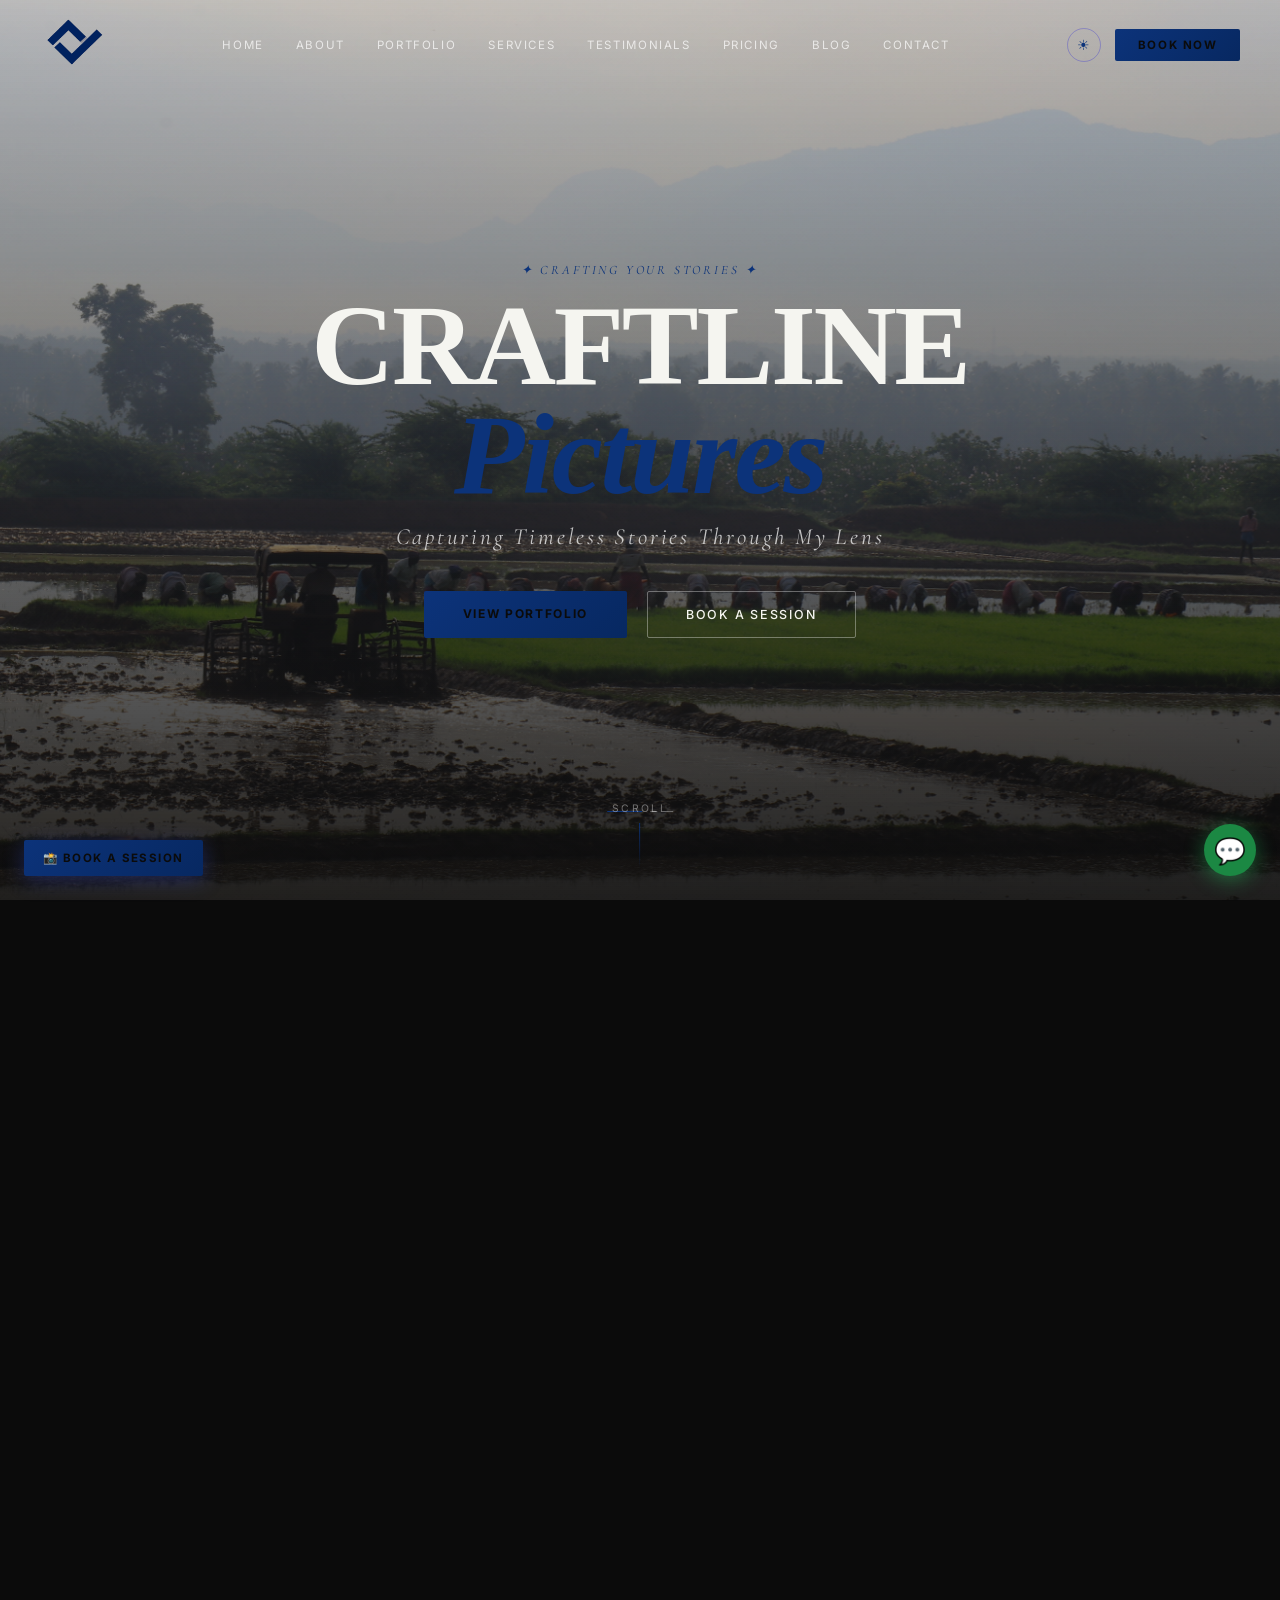
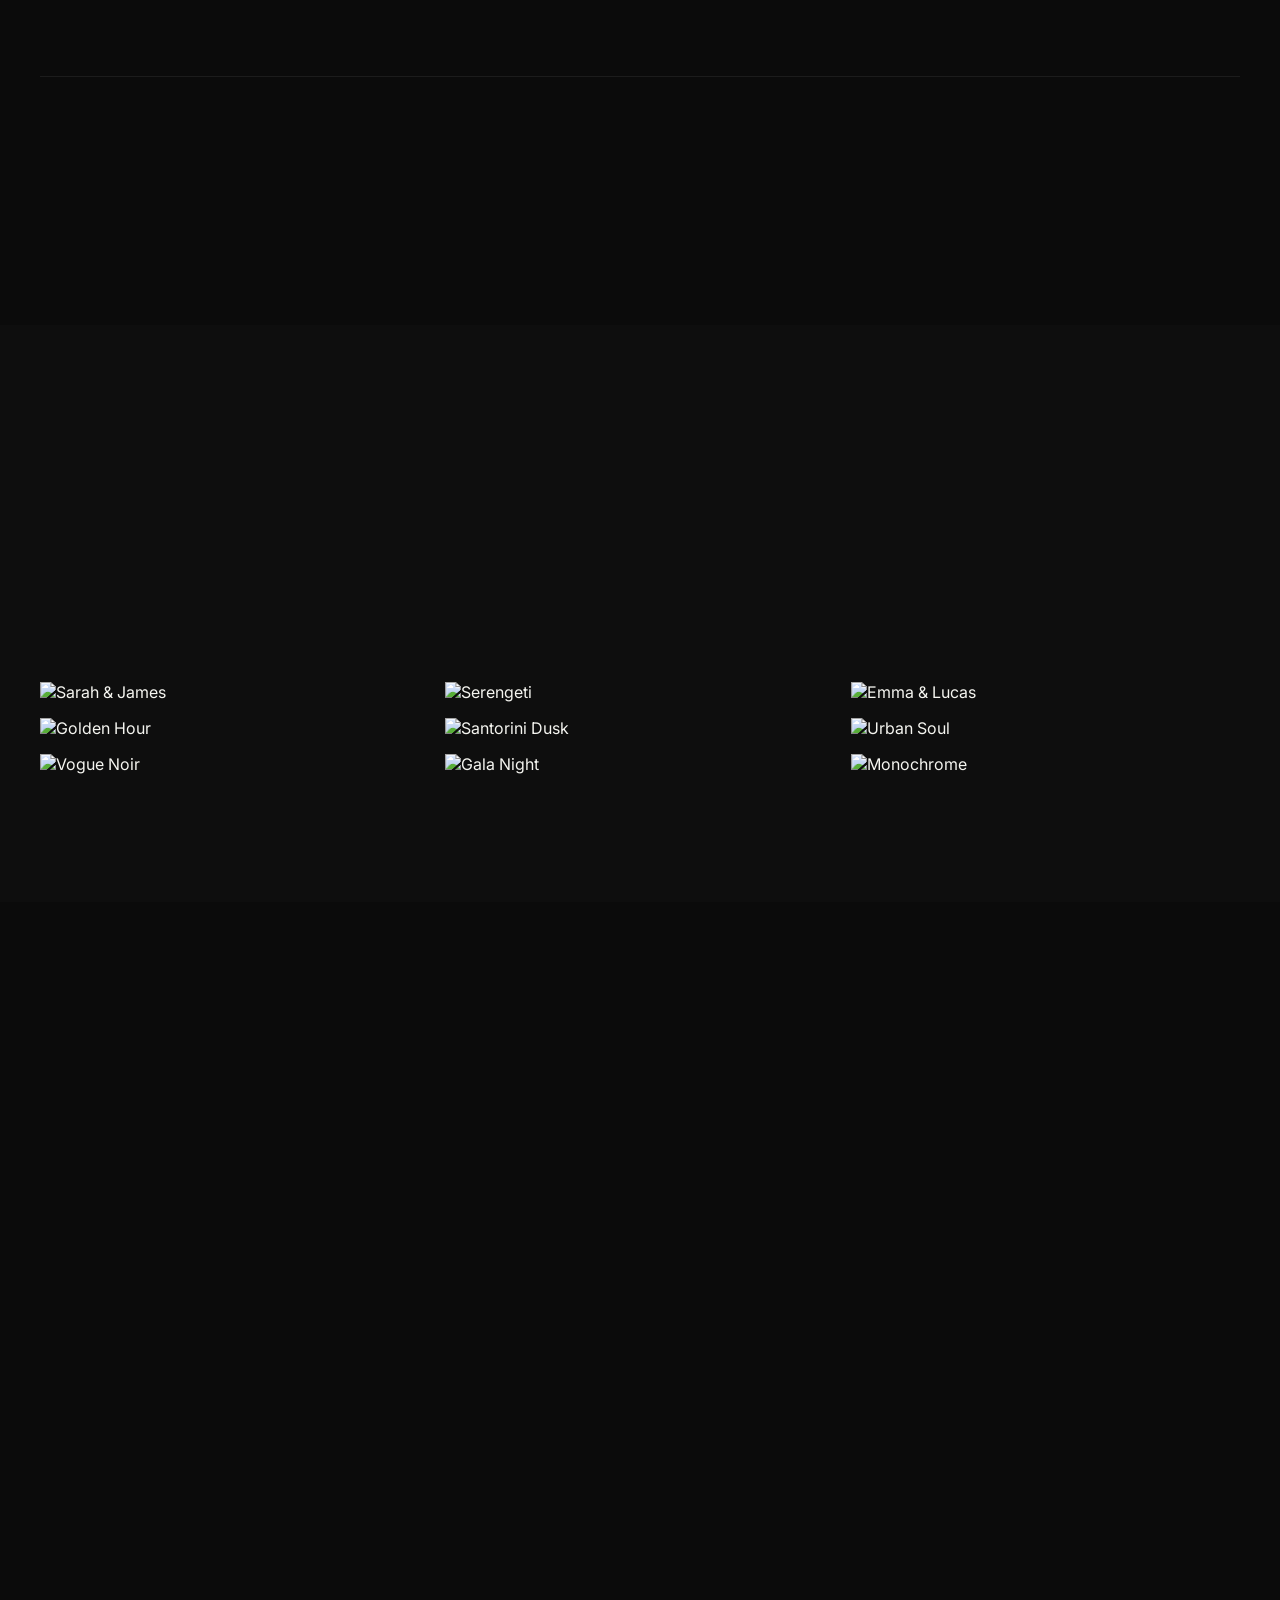
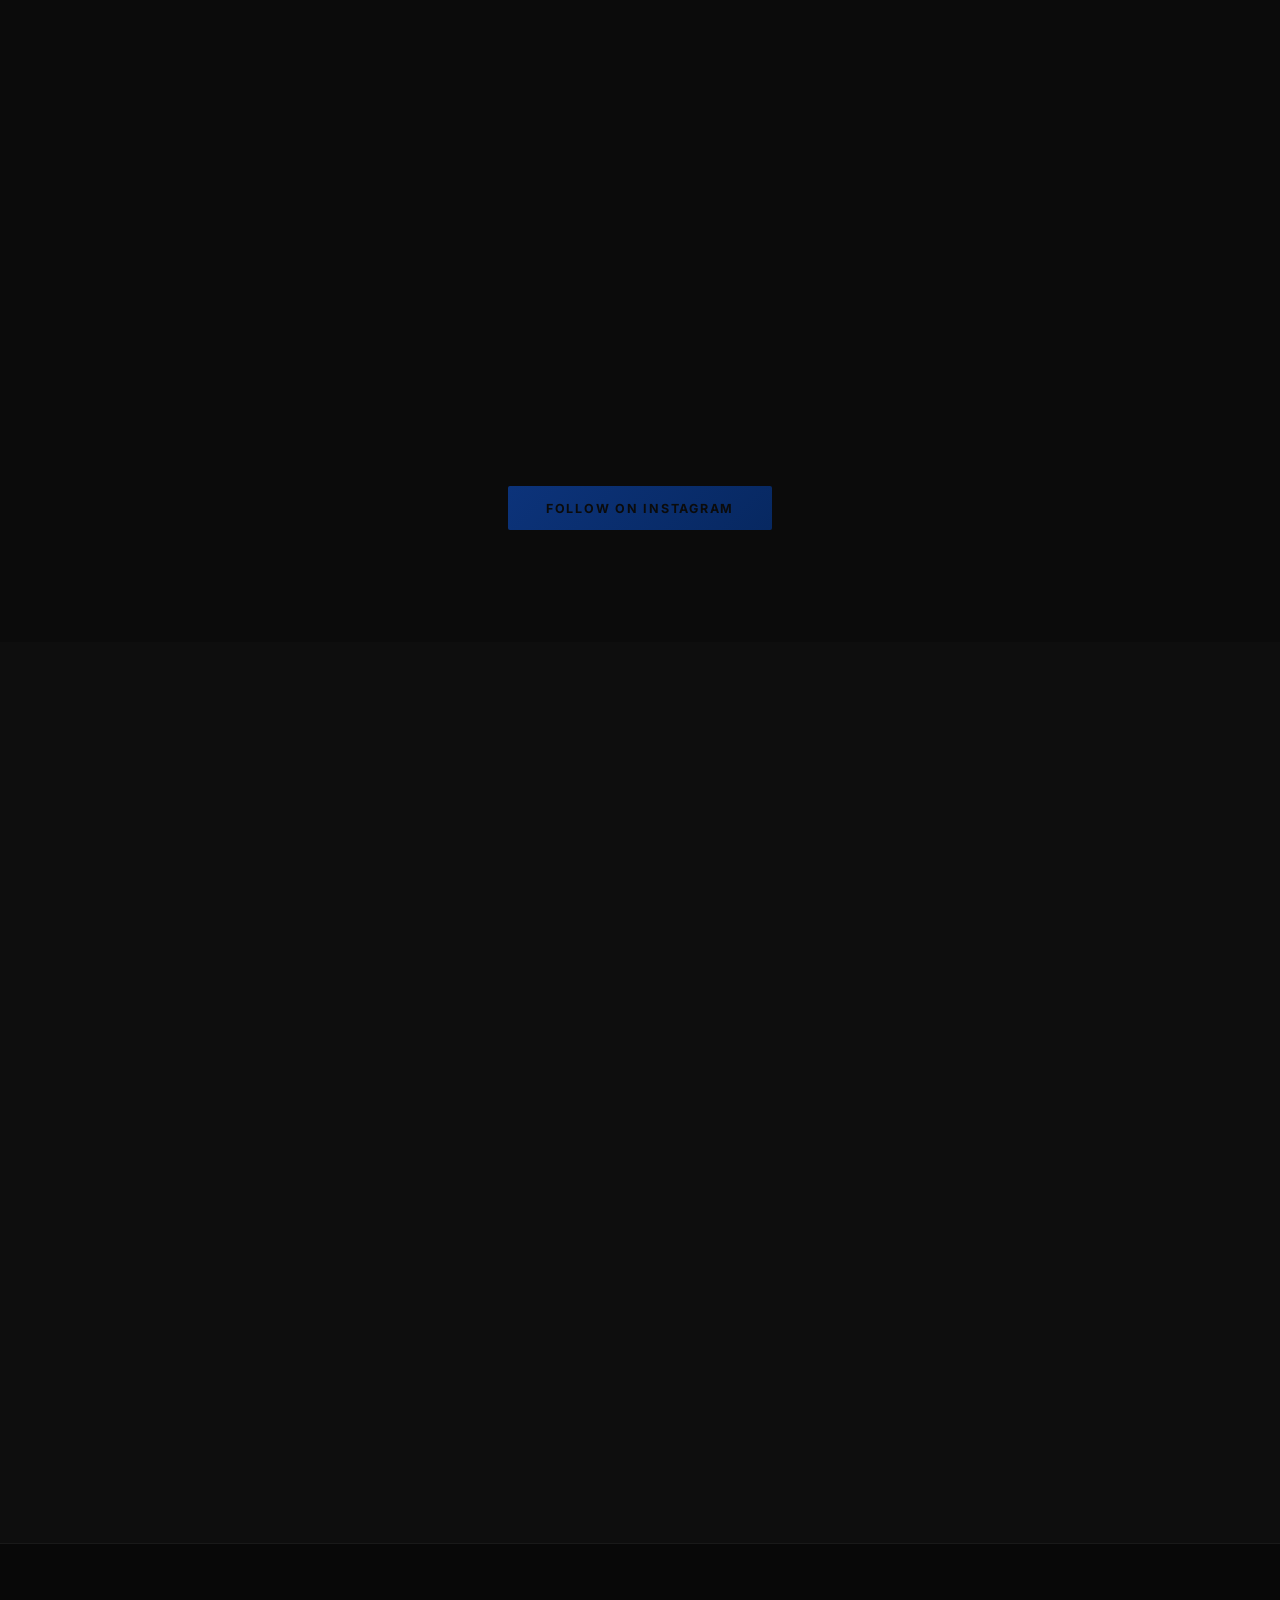
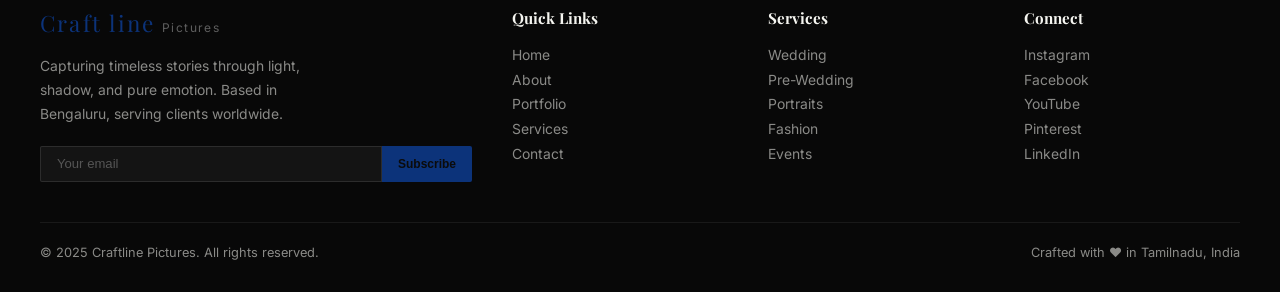
==== index.html @ a2dbf8fd "Add files via upload" ====
<!DOCTYPE html>
<html lang="en">
<head>
<meta charset="UTF-8"/>
<meta name="viewport" content="width=device-width,initial-scale=1"/>
<title>craftline pictures — Photography Portfolio</title>
<link rel="preconnect" href="https://fonts.googleapis.com"/>
<link href="https://fonts.googleapis.com/css2?family=Playfair+Display:ital,wght@0,400;0,600;0,700;1,400&family=Inter:wght@300;400;500;600&family=Cormorant+Garamond:ital,wght@0,300;1,300&display=swap" rel="stylesheet"/>
<style>
*{margin:0;padding:0;box-sizing:border-box}
html{scroll-behavior:smooth}
:root{--gold: #0c337a;--gold-d: #072861;--bg:#0B0B0B;--bg2:#111;--bg3:#161616;--fg:#F5F5F0;--muted:rgba(245,245,240,.55);--border:rgba(255,255,255,.07)}
body{background:var(--bg);color:var(--fg);font-family:'Inter',sans-serif;overflow-x:hidden}
::-webkit-scrollbar{width:3px}::-webkit-scrollbar-track{background:var(--bg)}::-webkit-scrollbar-thumb{background:var(--gold)}
.pd{font-family:'Playfair Display',serif}
.cg{font-family:'Cormorant Garamond',serif}
.gold{color:var(--gold)}
.tag{font-family:'Cormorant Garamond',serif;font-style:italic;color:var(--gold);letter-spacing:.22em;font-size:.8rem;text-transform:uppercase}
.rule{width:48px;height:1.5px;background:var(--gold)}
section{padding:7rem 2rem}
a{text-decoration:none;color:inherit}

/* NAV */
#nav{position:fixed;top:0;left:0;right:0;z-index:800;height:90px;padding:2.4rem 2.5rem;display:flex;align-items:center;justify-content:space-between;transition:all .4s ease}
#nav.solid{background:rgba(11,11,11,.96);backdrop-filter:blur(20px);border-bottom:1px solid rgba(58, 55, 212, 0.15)}
.logo{font-family:'Playfair Display',serif;font-size:1.4rem;color:var(--gold);letter-spacing:.10em; }
.logo span{color:rgba(255,255,255,.35);font-family:'Inter',sans-serif;font-size:.75rem;letter-spacing:.12em;margin-left:.4rem}
.logo img{color:#66B2FF; height:70px; width:65px;}
.nav-links{display:flex;gap:2rem;align-items:center}
.nav-link{font-size:.72rem;letter-spacing:.14em;text-transform:uppercase;color:rgba(255,255,255,.7);position:relative;transition:color .3s;cursor:pointer}
.nav-link::after{content:'';position:absolute;bottom:-4px;left:0;width:0;height:1px;background:var(--gold);transition:width .3s}
.nav-link:hover{color:var(--gold)}.nav-link:hover::after{width:100%}
.btn-g{background:linear-gradient(135deg,var(--gold),var(--gold-d));color:#0B0B0B;font-weight:700;font-size:.75rem;letter-spacing:.14em;text-transform:uppercase;padding:.6rem 1.6rem;border-radius:2px;transition:all .3s;border:none;cursor:pointer;display:inline-block}
.btn-g:hover{box-shadow:0 0 28px rgba(92, 55, 212, 0.4);transform:translateY(-2px)}
.btn-o{color:var(--fg);font-weight:500;font-size:.78rem;letter-spacing:.14em;text-transform:uppercase;padding:.9rem 2.2rem;border-radius:2px;border:1px solid rgba(255,255,255,.35);transition:all .3s;cursor:pointer;background:none;display:inline-block}
.btn-o:hover{border-color:var(--gold);color:var(--gold)}
.hamburger{background:none;border:none;cursor:pointer;display:none;flex-direction:column;gap:5px;padding:.3rem}
.hamburger span{display:block;width:22px;height:1.5px;background:var(--fg);transition:all .3s}
.hamburger.open span:nth-child(1){transform:rotate(45deg) translate(4px,4px)}
.hamburger.open span:nth-child(2){opacity:0}
.hamburger.open span:nth-child(3){transform:rotate(-45deg) translate(4px,-4px)}

/* HERO */
#hero{height:100vh;position:relative;overflow:hidden;display:flex;align-items:center;justify-content:center;text-align:center}
.hero-slide{position:absolute;inset:0;opacity:0;transition:opacity 1.6s ease}
.hero-slide.active{opacity:1}
.hero-slide img{width:100%;height:100%;object-fit:cover;transform-origin:center;animation:kb 12s ease-out forwards}
.hero-overlay{position:absolute;inset:0;background:linear-gradient(to bottom,rgba(11,11,11,.2) 0%,rgba(11,11,11,.55) 60%,rgba(11,11,11,.9) 100%)}
.hero-content{position:relative;z-index:2;padding:0 1rem}
.hero-eyebrow{opacity:0;animation:fadeUp .8s .4s forwards}
.hero-title{font-family:'Brittany Signature';font-size:clamp(3.2rem,9vw,8rem);font-weight:700;line-height:.95;margin:.8rem 0;opacity:0;animation:fadeUp .9s .65s forwards;letter-spacing:-.02em}
.hero-sub{font-family:'Cormorant Garamond',serif;font-style:italic;font-size:clamp(1rem,2.2vw,1.45rem);color:rgba(255,255,255,.72);letter-spacing:.12em;margin-bottom:2.5rem;opacity:0;animation:fadeUp .8s .9s forwards}
.hero-btns{display:flex;gap:1.25rem;justify-content:center;flex-wrap:wrap;opacity:0;animation:fadeUp .8s 1.1s forwards}
.hero-dots{position:absolute;bottom:5.5rem;left:50%;transform:translateX(-50%);display:flex;gap:.5rem;z-index:2}
.hero-dot{width:.45rem;height:1.5px;background:rgba(255,255,255,.3);border:none;cursor:pointer;transition:all .4s;padding:0}
.hero-dot.active{width:2.2rem;background:var(--gold)}
.scroll-cue{position:absolute;bottom:2rem;left:50%;transform:translateX(-50%);z-index:2;display:flex;flex-direction:column;align-items:center;gap:.5rem;cursor:pointer;animation:float 2.8s ease-in-out infinite}
.scroll-cue span{font-size:.65rem;letter-spacing:.22em;color:rgba(255,255,255,.4);text-transform:uppercase}
.scroll-line{width:1px;height:2.8rem;background:linear-gradient(to bottom,var(--gold),transparent)}

/* MOBILE MENU */
#mob-menu{display:none;position:fixed;inset:0;z-index:799;background:rgba(11,11,11,.98);backdrop-filter:blur(20px);flex-direction:column;align-items:center;justify-content:center;gap:2.5rem}
#mob-menu a{font-family:'Playfair Display',serif;font-size:2.2rem;color:var(--fg);transition:color .3s}
#mob-menu a:hover{color:var(--gold)}

/* REVEAL */
.reveal{opacity:0;transform:translateY(36px);transition:opacity .85s ease,transform .85s ease}
.reveal.vis{opacity:1;transform:none}

/* ABOUT */
.about-grid{display:grid;grid-template-columns:1fr 1fr;gap:5rem;align-items:center;max-width:1200px;margin:0 auto}
.about-img-wrap{position:relative}
.about-img-wrap img{width:100%;height:580px;object-fit:cover;object-position:top}
.about-badge{position:absolute;bottom:-2rem;right:-2rem;background:var(--gold);color:#0B0B0B;padding:1.75rem 2rem}
.about-badge .num{font-family:'Playfair Display',serif;font-size:2.8rem;font-weight:700;line-height:1}
.about-badge .lbl{font-size:.7rem;letter-spacing:.12em;text-transform:uppercase;font-weight:600;margin-top:.3rem}
.award-line{display:flex;align-items:center;gap:.7rem;color:rgba(255,255,255,.75);font-size:.87rem;margin-bottom:.6rem}
.award-line::before{content:'✦';color:var(--gold);font-size:.6rem;flex-shrink:0}
.soc-btn{width:38px;height:38px;border-radius:50%;border:1px solid rgba(55, 58, 212, 0.35);background:none;color:var(--gold);cursor:pointer;font-size:.95rem;transition:all .3s;display:flex;align-items:center;justify-content:center}
.soc-btn:hover{background:var(--gold);color:#0B0B0B}
.stats-row{display:grid;grid-template-columns:repeat(3,1fr);text-align:center;border-top:1px solid var(--border);padding-top:4rem;margin-top:5rem;gap:2rem;max-width:1200px;margin-left:auto;margin-right:auto}
.stat-n{font-family:'Playfair Display',serif;font-size:3.2rem;font-weight:700;color:var(--gold);line-height:1}
.stat-l{font-size:.7rem;letter-spacing:.18em;text-transform:uppercase;color:var(--muted);margin-top:.4rem}

/* PORTFOLIO */
.filter-row{display:flex;gap:.6rem;justify-content:center;flex-wrap:wrap;margin-bottom:2.5rem}
.flt-btn{padding:.55rem 1.4rem;border:1px solid rgba(255,255,255,.15);background:none;color:rgba(255,255,255,.6);cursor:pointer;border-radius:2px;font-size:.72rem;letter-spacing:.12em;text-transform:uppercase;font-weight:500;transition:all .3s}
.flt-btn.active,.flt-btn:hover{border-color:var(--gold);background:var(--gold);color:#0B0B0B}
.masonry{columns:3;column-gap:1rem;max-width:1200px;margin:0 auto}
.port-item{break-inside:avoid;margin-bottom:1rem;position:relative;cursor:pointer;overflow:hidden}
.port-item img{width:100%;display:block;transition:transform .5s ease}
.port-item:hover img{transform:scale(1.05)}
.port-overlay{position:absolute;inset:0;background:linear-gradient(to top,rgba(11,11,11,.88) 0%,transparent 55%);opacity:0;transition:opacity .35s;display:flex;flex-direction:column;justify-content:flex-end;padding:1.5rem}
.port-item:hover .port-overlay{opacity:1}
.port-cat{font-size:.65rem;letter-spacing:.2em;text-transform:uppercase;color:var(--gold)}
.port-title{font-family:'Playfair Display',serif;font-size:1.05rem;margin-top:.2rem}

/* LIGHTBOX */
#lightbox{display:none;position:fixed;inset:0;z-index:2000;background:rgba(0,0,0,.95);align-items:center;justify-content:center;padding:2rem}
#lightbox.open{display:flex}
.lb-close{position:absolute;top:1.5rem;right:1.5rem;background:none;border:1px solid rgba(255,255,255,.25);color:#fff;font-size:1.2rem;cursor:pointer;width:44px;height:44px;border-radius:50%;transition:all .3s}
.lb-close:hover{border-color:var(--gold);color:var(--gold)}
.lb-img-wrap{text-align:center;max-width:90vw}
.lb-img-wrap img{max-width:100%;max-height:80vh;object-fit:contain}
.lb-caption{margin-top:1rem}

/* SERVICES */
.services-grid{display:grid;grid-template-columns:repeat(3,1fr);gap:1.5rem;max-width:1200px;margin:0 auto}
.svc-card{padding:2.5rem;border:1px solid var(--border);background:rgba(255,255,255,.025);transition:all .4s;border-radius:2px}
.svc-card:hover{background:rgba(55, 58, 212, 0.04);border-color:rgba(55, 58, 212, 0.28);transform:translateY(-8px);box-shadow:0 20px 60px rgba(0,0,0,.5)}
.svc-icon{font-size:2rem;margin-bottom:1.4rem}
.svc-price{color:var(--gold);font-family:'Playfair Display',serif;font-size:1.1rem}
.learn-btn{background:none;border:none;color:var(--gold);cursor:pointer;font-size:.72rem;letter-spacing:.12em;text-transform:uppercase;border-bottom:1px solid var(--gold);padding-bottom:2px;transition:all .3s}
.learn-btn:hover{letter-spacing:.2em}

/* TESTIMONIALS */
.testi-wrap{max-width:760px;margin:0 auto;text-align:center}
.testi-card{background:rgba(255,255,255,.04);backdrop-filter:blur(16px);border:1px solid var(--border);padding:3rem;border-radius:4px;min-height:220px;transition:all .4s}
.testi-quote{font-size:4rem;color:var(--gold);font-family:Georgia;line-height:.5;margin-bottom:1.8rem}
.testi-text{font-family:'Cormorant Garamond',serif;font-style:italic;font-size:1.35rem;color:rgba(255,255,255,.82);line-height:1.7;margin-bottom:2rem}
.testi-avatar{width:52px;height:52px;border-radius:50%;object-fit:cover;border:2px solid var(--gold)}
.testi-name{font-weight:600;font-size:.95rem}
.testi-role{color:var(--muted);font-size:.82rem}
.testi-stars{color:var(--gold);font-size:.85rem}
.testi-dots{display:flex;justify-content:center;gap:.65rem;margin-top:1.8rem}
.t-dot{width:.45rem;height:.45rem;border-radius:.25rem;background:rgba(255,255,255,.25);border:none;cursor:pointer;transition:all .4s;padding:0}
.t-dot.active{width:2rem;background:var(--gold)}

/* PRICING */
.pricing-grid{display:grid;grid-template-columns:repeat(3,1fr);gap:1.5rem;max-width:1100px;margin:0 auto}
.p-card{padding:2.8rem 2rem;border:1px solid var(--border);background:rgba(255,255,255,.025);border-radius:4px;text-align:center;transition:transform .4s;position:relative}
.p-card:hover{transform:translateY(-10px)}
.p-card.featured{background:linear-gradient(135deg,var(--gold) 0%,#2e30b8 100%);border:none;color:#0B0B0B}
.p-badge{position:absolute;top:-1rem;left:50%;transform:translateX(-50%);background:#0B0B0B;color:var(--gold);font-size:.65rem;letter-spacing:.2em;text-transform:uppercase;font-weight:700;padding:.3rem 1.4rem;white-space:nowrap}
.p-name{font-family:'Playfair Display',serif;font-size:1.5rem;margin-bottom:.4rem}
.p-desc{font-size:.82rem;opacity:.65;margin-bottom:1.5rem}
.p-price{font-family:'Playfair Display',serif;font-size:2.4rem;font-weight:700;margin-bottom:2rem}
.p-feat{padding:.55rem 0;border-bottom:1px solid rgba(255,255,255,.07);font-size:.87rem}
.p-card.featured .p-feat{border-bottom:1px solid rgba(0,0,0,.1)}
.p-feats{margin-bottom:2rem}
.book-btn{display:block;width:100%;padding:.85rem;font-weight:700;font-size:.78rem;letter-spacing:.14em;text-transform:uppercase;border-radius:2px;border:none;cursor:pointer;transition:all .3s}
.p-card:not(.featured) .book-btn{background:var(--gold);color:#0B0B0B}
.p-card.featured .book-btn{background:#0B0B0B;color:var(--gold)}

/* BLOG */
.blog-grid{display:grid;grid-template-columns:repeat(3,1fr);gap:2rem;max-width:1200px;margin:0 auto}
.blog-card{background:rgba(255,255,255,.025);border:1px solid var(--border);border-radius:4px;overflow:hidden;cursor:pointer;transition:transform .4s}
.blog-card:hover{transform:translateY(-8px)}
.blog-img{height:210px;overflow:hidden}
.blog-img img{width:100%;height:100%;object-fit:cover;transition:transform .5s}
.blog-card:hover .blog-img img{transform:scale(1.06)}
.blog-body{padding:1.6rem}
.blog-cat{font-size:.65rem;letter-spacing:.18em;text-transform:uppercase;color:var(--gold)}
.blog-date{font-size:.72rem;color:var(--muted)}
.blog-title{font-family:'Playfair Display',serif;font-size:1.05rem;line-height:1.4;margin:.5rem 0 .75rem}
.blog-excerpt{color:var(--muted);font-size:.87rem;line-height:1.65;margin-bottom:1.25rem}
.read-btn{background:none;border:none;color:var(--gold);font-size:.72rem;letter-spacing:.12em;text-transform:uppercase;cursor:pointer;border-bottom:1px solid var(--gold);padding-bottom:2px}

/* INSTAGRAM */
.insta-grid{display:grid;grid-template-columns:repeat(4,1fr);gap:.7rem;max-width:1200px;margin:0 auto}
.insta-item{position:relative;aspect-ratio:1;overflow:hidden;cursor:pointer}
.insta-item img{width:100%;height:100%;object-fit:cover;transition:transform .4s,filter .4s}
.insta-item:hover img{transform:scale(1.1);filter:brightness(1.05)}
.insta-ov{position:absolute;inset:0;background:rgba(55, 71, 212, 0.38);opacity:0;transition:opacity .3s;display:flex;align-items:center;justify-content:center;font-size:1.6rem}
.insta-item:hover .insta-ov{opacity:1}

/* CONTACT */
.contact-grid{display:grid;grid-template-columns:1fr 1.5fr;gap:4rem;max-width:1200px;margin:0 auto}
.contact-icon-wrap{width:44px;height:44px;border-radius:50%;border:1px solid rgba(58, 55, 212, 0.35);display:flex;align-items:center;justify-content:center;font-size:1.1rem;flex-shrink:0}
.contact-label{font-size:.65rem;letter-spacing:.18em;text-transform:uppercase;color:var(--gold);margin-bottom:.2rem}
.contact-val{color:rgba(255,255,255,.8);font-size:.9rem}
.map-ph{height:180px;background:rgba(255,255,255,.04);border:1px solid var(--border);border-radius:4px;display:flex;align-items:center;justify-content:center;color:var(--muted);font-size:.85rem;margin-top:2rem}
.form-wrap{background:rgba(255,255,255,.04);backdrop-filter:blur(16px);border:1px solid var(--border);padding:2.5rem;border-radius:4px}
.form-row{display:grid;grid-template-columns:1fr 1fr;gap:1.1rem;margin-bottom:1.1rem}
.form-input{width:100%;padding:.82rem 1.1rem;background:rgba(255,255,255,.05);border:1px solid rgba(255,255,255,.1);color:var(--fg);font-family:'Inter',sans-serif;font-size:.88rem;border-radius:2px;transition:border-color .3s;outline:none}
.form-input:focus{border-color:var(--gold)}
.form-input::placeholder{color:rgba(255,255,255,.28)}
.form-input option{background:#1a1a1a;color:var(--fg)}
.send-btn{width:100%;padding:1rem;background:linear-gradient(135deg,var(--gold),var(--gold-d));color:#0B0B0B;font-weight:700;font-size:.82rem;letter-spacing:.18em;text-transform:uppercase;border:none;border-radius:2px;cursor:pointer;transition:all .3s;position:relative;overflow:hidden}
.send-btn:hover{box-shadow:0 0 32px rgba(55, 71, 212, 0.38);transform:translateY(-2px)}

/* FOOTER */
footer{padding:4rem 2rem 2rem;border-top:1px solid var(--border);background:#080808}
.footer-grid{display:grid;grid-template-columns:2fr 1fr 1fr 1fr;gap:2.5rem;max-width:1200px;margin:0 auto 2.5rem}
.footer-link{display:block;color:var(--muted);font-size:.87rem;margin-bottom:.55rem;transition:color .3s;cursor:pointer}
.footer-link:hover{color:var(--gold)}
.footer-col-title{font-family:'Playfair Display',serif;margin-bottom:1.2rem;font-size:.95rem}
.newsletter-row{display:flex;margin-top:1.2rem}
.nl-input{flex:1;padding:.6rem 1rem;background:rgba(255,255,255,.05);border:1px solid rgba(255,255,255,.1);color:var(--fg);font-size:.82rem;border-radius:2px 0 0 2px;outline:none}
.nl-input::placeholder{color:rgba(255,255,255,.28)}
.nl-btn{padding:.6rem 1rem;background:var(--gold);color:#0B0B0B;font-weight:700;font-size:.75rem;border:none;border-radius:0 2px 2px 0;cursor:pointer}
.footer-bottom{border-top:1px solid var(--border);padding-top:1.4rem;display:flex;justify-content:space-between;align-items:center;flex-wrap:wrap;gap:.75rem;max-width:1200px;margin:0 auto;color:var(--muted);font-size:.8rem}

/* FLOATING */
#back-top{position:fixed;bottom:6rem;right:1.5rem;z-index:600;width:44px;height:44px;border-radius:50%;background:var(--gold);border:none;color:#0B0B0B;font-size:1rem;cursor:pointer;box-shadow:0 4px 20px rgba(55, 58, 212, 0.4);transition:all .3s;display:none;align-items:center;justify-content:center}
#back-top.show{display:flex}
#back-top:hover{transform:translateY(-3px)}
#whatsapp{position:fixed;bottom:1.5rem;right:1.5rem;z-index:600;width:52px;height:52px;border-radius:50%;background:#1b8843;display:flex;align-items:center;justify-content:center;font-size:1.6rem;box-shadow:0 4px 20px rgba(37,211,102,.4);animation:float 3s ease-in-out infinite;text-decoration:none}
#sticky-cta{position:fixed;bottom:1.5rem;left:1.5rem;z-index:600}
#sticky-cta a{display:flex;align-items:center;gap:.5rem;padding:.7rem 1.2rem;background:linear-gradient(135deg,var(--gold),var(--gold-d));color:#0B0B0B;font-weight:700;font-size:.72rem;letter-spacing:.12em;text-transform:uppercase;border-radius:2px;box-shadow:0 4px 20px rgba(55, 78, 212, 0.35);transition:all .3s}
#sticky-cta a:hover{transform:translateY(-2px)}

/* LOADING */
#loading{position:fixed;inset:0;background:#0B0B0B;z-index:9999;display:flex;flex-direction:column;align-items:center;justify-content:center;transition:opacity .6s ease}
#loading.done{opacity:0;pointer-events:none}
.load-logo{font-family:'Playfair Display',serif;font-size:2rem;color:var(--gold);letter-spacing:.3em;margin-bottom:2rem}
.load-bar-wrap{width:200px;height:1.5px;background:rgba(255,255,255,.1);overflow:hidden;border-radius:1px}
.load-bar{height:100%;width:0;background:var(--gold);animation:loadAnim 2.4s ease forwards}
.load-sub{margin-top:.9rem;font-family:'Cormorant Garamond',serif;font-style:italic;color:rgba(255,255,255,.4);letter-spacing:.18em;font-size:.85rem}

/* ANIMATIONS */
@keyframes kb{0%{transform:scale(1)}100%{transform:scale(1.08)}}
@keyframes fadeUp{from{opacity:0;transform:translateY(28px)}to{opacity:1;transform:translateY(0)}}
@keyframes float{0%,100%{transform:translateY(0)}50%{transform:translateY(-8px)}}
@keyframes loadAnim{0%{width:0}60%{width:75%}100%{width:100%}}
@keyframes countUp{from{opacity:0}to{opacity:1}}

/* RESPONSIVE */
@media(max-width:900px){
  .nav-links,.btn-g.nav-book{display:none}
  .hamburger{display:flex}
  .about-grid{grid-template-columns:1fr;gap:3rem}
  .about-badge{right:0;bottom:-1.5rem}
  .services-grid,.pricing-grid,.blog-grid{grid-template-columns:1fr 1fr}
  .masonry{columns:2}
  .insta-grid{grid-template-columns:repeat(4,1fr)}
  .contact-grid{grid-template-columns:1fr}
  .footer-grid{grid-template-columns:1fr 1fr}
}
@media(max-width:600px){
  section{padding:5rem 1.25rem}
  .services-grid,.pricing-grid,.blog-grid{grid-template-columns:1fr}
  .masonry{columns:1}
  .insta-grid{grid-template-columns:repeat(2,1fr)}
  .stats-row{grid-template-columns:1fr}
  .footer-grid{grid-template-columns:1fr}
  .form-row{grid-template-columns:1fr}
  #sticky-cta{display:none}
  .hero-title{font-size:clamp(2.8rem,12vw,4.5rem)}
}
</style>
</head>
<body>

<!-- LOADING -->
<div id="loading">
  <div class="logo"><img src="logo.png" alt="Craftline Pictures Logo"></div>
  <div class="load-logo">Craft line Pictures</div>
  <div class="load-bar-wrap"><div class="load-bar"></div></div>
  <div class="load-sub">Crafting your story…</div>
</div>

<!-- NAV -->
<nav id="nav">
  <div class="logo"><img src="logo.png" alt="Logo"></div>
  <div class="nav-links" id="nav-links">
    <a class="nav-link" href="#hero">Home</a>
    <a class="nav-link" href="#about">About</a>
    <a class="nav-link" href="#portfolio">Portfolio</a>
    <a class="nav-link" href="#services">Services</a>
    <a class="nav-link" href="#testimonials">Testimonials</a>
    <a class="nav-link" href="#pricing">Pricing</a>
    <a class="nav-link" href="#blog">Blog</a>
    <a class="nav-link" href="#contact">Contact</a>
  </div>
  <div style="display:flex;align-items:center;gap:.9rem">
    <button id="dark-toggle" title="Toggle theme" style="background:none;border:1px solid rgba(60, 55, 212, 0.35);color:var(--gold);border-radius:50%;width:34px;height:34px;cursor:pointer;font-size:.9rem">☀</button>
    <a href="#contact" class="btn-g nav-book" style="padding:.55rem 1.4rem;font-size:.72rem">Book Now</a>
    <button class="hamburger" id="hmbgr">
      <span></span><span></span><span></span>
    </button>
  </div>
</nav>

<!-- MOBILE MENU -->
<div id="mob-menu">
  <a href="#hero" onclick="closeMob()">Home</a>
  <a href="#about" onclick="closeMob()">About</a>
  <a href="#portfolio" onclick="closeMob()">Portfolio</a>
  <a href="#services" onclick="closeMob()">Services</a>
  <a href="#testimonials" onclick="closeMob()">Testimonials</a>
  <a href="#pricing" onclick="closeMob()">Pricing</a>
  <a href="#blog" onclick="closeMob()">Blog</a>
  <a href="#contact" onclick="closeMob()">Contact</a>
</div>

<!-- HERO -->
<section id="hero">
  <div class="hero-slide active" id="slide0">
    <img src="h1.JPG" alt="Wedding photography"/>
  </div>
  <div class="hero-slide" id="slide1">
    <img src="h2.jpg" alt="Couple photography"/>
  </div>
  <div class="hero-slide" id="slide2">
    <img src="https://images.unsplash.com/photo-1469474968028-56623f02e42e?w=1920&q=80" alt="Landscape photography"/>
  </div>
  <div class="hero-overlay"></div>
  <div class="hero-content">
    <div class="hero-eyebrow tag">✦ Crafting Your Stories ✦</div>
    <h1 class="hero-title">CRAFTLINE<br/><em style="color:var(--gold)">Pictures</em></h1>
    <p class="hero-sub">Capturing Timeless Stories Through My Lens</p>
    <div class="hero-btns">
      <a href="#portfolio" class="btn-g" style="padding:.95rem 2.4rem">View Portfolio</a>
      <a href="#contact" class="btn-o" style="padding:.95rem 2.4rem">Book a Session</a>
    </div>
  </div>
  <div class="hero-dots">
    <button class="hero-dot active" onclick="setSlide(0)"></button>
    <button class="hero-dot" onclick="setSlide(1)"></button>
    <button class="hero-dot" onclick="setSlide(2)"></button>
  </div>
  <div class="scroll-cue" onclick="document.getElementById('about').scrollIntoView({behavior:'smooth'})">
    <span>Scroll</span>
    <div class="scroll-line"></div>
  </div>
</section>

<!-- ABOUT -->
<section id="about">
  <div class="about-grid">
    <div class="about-img-wrap reveal">
      <img src="/rahman.png" alt="Rahman — Photographer"/>
      <div class="about-badge">
        <div class="num">10+</div>
        <div class="lbl">Years of Excellence</div>
      </div>
    </div>
    <div class="reveal" style="animation-delay:.18s">
      <p class="tag">About Me</p>
      <h2 class="pd" style="font-size:clamp(1.9rem,3.5vw,2.9rem);margin-top:.85rem;margin-bottom:1.2rem;line-height:1.15">Telling Stories Through<br/><em style="color:var(--gold)">Light & Shadow</em></h2>
      <div class="rule" style="margin-bottom:1.5rem"></div>
      <p style="color:var(--muted);line-height:1.82;margin-bottom:1rem;font-size:.93rem">With over a decade behind the lens, I've had the privilege of documenting love stories, fashion moments, and life's most significant milestones across India and beyond.</p>
      <p style="color:var(--muted);line-height:1.82;margin-bottom:2rem;font-size:.93rem">My work is driven by an obsession with light, emotion, and the decisive moment — that split second when everything aligns perfectly. Every photograph I create is a permanent piece of your legacy.</p>
      <div style="margin-bottom:2rem">
        <div class="award-line">Best Wedding Photographer — India Photography Awards 2023</div>
        <div class="award-line">Featured in Vogue India &amp; Harper's Bazaar</div>
        <div class="award-line">International Photography Award Finalist 2022</div>
      </div>
      <div style="display:flex;gap:.75rem">
        <button class="soc-btn" title="Instagram">📸</button>
        <button class="soc-btn" title="Facebook">📘</button>
        <button class="soc-btn" title="YouTube">▶️</button>
        <button class="soc-btn" title="Pinterest">📌</button>
      </div>
    </div>
  </div>
  <div class="stats-row" id="stats-row">
    <div class="reveal"><div class="stat-n" id="s-clients">0</div><div class="stat-l">Happy Clients</div></div>
    <div class="reveal" style="animation-delay:.18s"><div class="stat-n" id="s-shoots">0</div><div class="stat-l">Photoshoots</div></div>
    <div class="reveal" style="animation-delay:.35s"><div class="stat-n" id="s-years">0</div><div class="stat-l">Years Experience</div></div>
  </div>
</section>

<!-- PORTFOLIO -->
<section id="portfolio" style="background:rgba(255,255,255,.012)">
  <div style="max-width:1200px;margin:0 auto">
    <div class="reveal" style="text-align:center;margin-bottom:3.5rem">
      <p class="tag">My Work</p>
      <h2 class="pd" style="font-size:clamp(2rem,4vw,3.2rem);margin-top:.8rem;margin-bottom:1.2rem">Featured <em style="color:var(--gold)">Portfolio</em></h2>
      <div class="rule" style="margin:0 auto"></div>
    </div>
    <div class="filter-row reveal">
      <button class="flt-btn active" onclick="filterPort('All',this)">All</button>
      <button class="flt-btn" onclick="filterPort('Wedding',this)">Wedding</button>
      <button class="flt-btn" onclick="filterPort('Portrait',this)">Portrait</button>
      <button class="flt-btn" onclick="filterPort('Fashion',this)">Fashion</button>
      <button class="flt-btn" onclick="filterPort('Wildlife',this)">Wildlife</button>
      <button class="flt-btn" onclick="filterPort('Travel',this)">Travel</button>
      <button class="flt-btn" onclick="filterPort('Events',this)">Events</button>
    </div>
    <div class="masonry" id="masonry"></div>
  </div>
</section>

<!-- LIGHTBOX -->
<div id="lightbox">
  <button class="lb-close" onclick="closeLb()">✕</button>
  <div class="lb-img-wrap">
    <img id="lb-img" src="" alt=""/>
    <div class="lb-caption">
      <p class="tag" id="lb-cat"></p>
      <h3 class="pd" style="font-size:1.4rem;margin-top:.4rem" id="lb-title"></h3>
    </div>
  </div>
</div>

<!-- SERVICES -->
<section id="services">
  <div style="max-width:1200px;margin:0 auto">
    <div class="reveal" style="text-align:center;margin-bottom:3.5rem">
      <p class="tag">What I Offer</p>
      <h2 class="pd" style="font-size:clamp(2rem,4vw,3.2rem);margin-top:.8rem;margin-bottom:1.2rem">Photography <em style="color:var(--gold)">Services</em></h2>
      <div class="rule" style="margin:0 auto"></div>
    </div>
    <div class="services-grid">
      <div class="svc-card reveal"><div class="svc-icon">💍</div><h3 class="pd" style="font-size:1.2rem;margin-bottom:.8rem">Wedding Photography</h3><p style="color:var(--muted);font-size:.88rem;line-height:1.72;margin-bottom:1.4rem">Capturing the most precious moments of your special day with timeless elegance and artistry.</p><div style="display:flex;justify-content:space-between;align-items:center"><span class="svc-price">From ₹50,000</span><button class="learn-btn">Learn More →</button></div></div>
      <div class="svc-card reveal" style="animation-delay:.12s"><div class="svc-icon">🌹</div><h3 class="pd" style="font-size:1.2rem;margin-bottom:.8rem">Pre-Wedding</h3><p style="color:var(--muted);font-size:.88rem;line-height:1.72;margin-bottom:1.4rem">Romantic storytelling sessions that celebrate your love story before the big day arrives.</p><div style="display:flex;justify-content:space-between;align-items:center"><span class="svc-price">From ₹25,000</span><button class="learn-btn">Learn More →</button></div></div>
      <div class="svc-card reveal" style="animation-delay:.24s"><div class="svc-icon">🖼️</div><h3 class="pd" style="font-size:1.2rem;margin-bottom:.8rem">Portrait Photography</h3><p style="color:var(--muted);font-size:.88rem;line-height:1.72;margin-bottom:1.4rem">Soul-revealing portraits that capture your authentic essence and personality in every frame.</p><div style="display:flex;justify-content:space-between;align-items:center"><span class="svc-price">From ₹10,000</span><button class="learn-btn">Learn More →</button></div></div>
      <div class="svc-card reveal" style="animation-delay:.1s"><div class="svc-icon">🎉</div><h3 class="pd" style="font-size:1.2rem;margin-bottom:.8rem">Event Photography</h3><p style="color:var(--muted);font-size:.88rem;line-height:1.72;margin-bottom:1.4rem">Corporate and social events documented with precision and a creative artistic eye.</p><div style="display:flex;justify-content:space-between;align-items:center"><span class="svc-price">From ₹20,000</span><button class="learn-btn">Learn More →</button></div></div>
      <div class="svc-card reveal" style="animation-delay:.22s"><div class="svc-icon">👗</div><h3 class="pd" style="font-size:1.2rem;margin-bottom:.8rem">Fashion Photography</h3><p style="color:var(--muted);font-size:.88rem;line-height:1.72;margin-bottom:1.4rem">Editorial and commercial shoots that make every frame magazine-worthy and brand-defining.</p><div style="display:flex;justify-content:space-between;align-items:center"><span class="svc-price">From ₹30,000</span><button class="learn-btn">Learn More →</button></div></div>
      <div class="svc-card reveal" style="animation-delay:.34s"><div class="svc-icon">📦</div><h3 class="pd" style="font-size:1.2rem;margin-bottom:.8rem">Product Photography</h3><p style="color:var(--muted);font-size:.88rem;line-height:1.72;margin-bottom:1.4rem">Clean, compelling product imagery that elevates your brand and drives real conversions.</p><div style="display:flex;justify-content:space-between;align-items:center"><span class="svc-price">From ₹15,000</span><button class="learn-btn">Learn More →</button></div></div>
    </div>
  </div>
</section>

<!-- TESTIMONIALS -->
<section id="testimonials" style="background:rgba(255,255,255,.012)">
  <div style="max-width:1200px;margin:0 auto">
    <div class="reveal" style="text-align:center;margin-bottom:3.5rem">
      <p class="tag">Client Love</p>
      <h2 class="pd" style="font-size:clamp(2rem,4vw,3.2rem);margin-top:.8rem;margin-bottom:1.2rem">What Clients <em style="color:var(--gold)">Say</em></h2>
      <div class="rule" style="margin:0 auto"></div>
    </div>
    <div class="testi-wrap reveal">
      <div class="testi-card" id="testi-card">
        <div class="testi-quote">"</div>
        <p class="testi-text" id="testi-text">Loading…</p>
        <div style="display:flex;align-items:center;justify-content:center;gap:1.1rem">
          <img class="testi-avatar" id="testi-img" src="" alt=""/>
          <div style="text-align:left">
            <div class="testi-name" id="testi-name"></div>
            <div class="testi-role" id="testi-role"></div>
          </div>
          <div class="testi-stars" style="margin-left:.6rem">★★★★★</div>
        </div>
      </div>
      <div class="testi-dots" id="testi-dots"></div>
    </div>
  </div>
</section>

<!-- PRICING -->
<section id="pricing">
  <div style="max-width:1200px;margin:0 auto">
    <div class="reveal" style="text-align:center;margin-bottom:3.5rem">
      <p class="tag">Investment</p>
      <h2 class="pd" style="font-size:clamp(2rem,4vw,3.2rem);margin-top:.8rem;margin-bottom:1.2rem">Simple, Transparent <em style="color:var(--gold)">Pricing</em></h2>
      <div class="rule" style="margin:0 auto"></div>
    </div>
    <div class="pricing-grid">
      <div class="p-card reveal">
        <p class="p-name pd">Basic</p>
        <p class="p-desc">Perfect for portraits &amp; intimate sessions</p>
        <div class="p-price pd">₹15,000</div>
        <div class="p-feats">
          <div class="p-feat">2 Hours Coverage</div>
          <div class="p-feat">50 Edited Photos</div>
          <div class="p-feat">Online Gallery</div>
          <div class="p-feat">High-Res Downloads</div>
        </div>
        <a href="#contact"><button class="book-btn">Book Now</button></a>
      </div>
      <div class="p-card featured reveal" style="animation-delay:.15s">
        <div class="p-badge">Most Popular</div>
        <p class="p-name pd">Premium</p>
        <p class="p-desc">Our signature package for weddings</p>
        <div class="p-price pd">₹45,000</div>
        <div class="p-feats">
          <div class="p-feat">5 Hours Coverage</div>
          <div class="p-feat">150 Edited Photos</div>
          <div class="p-feat">Premium Album</div>
          <div class="p-feat">Drone Shots Included</div>
          <div class="p-feat">Engagement Shoot</div>
        </div>
        <a href="#contact"><button class="book-btn">Book Now</button></a>
      </div>
      <div class="p-card reveal" style="animation-delay:.3s">
        <p class="p-name pd">Luxury</p>
        <p class="p-desc">The ultimate photography experience</p>
        <div class="p-price pd">₹90,000</div>
        <div class="p-feats">
          <div class="p-feat">Full Day Coverage</div>
          <div class="p-feat">Unlimited Photos</div>
          <div class="p-feat">Premium Album</div>
          <div class="p-feat">Drone + Cinematic Video</div>
          <div class="p-feat">2 Photographers</div>
        </div>
        <a href="#contact"><button class="book-btn">Book Now</button></a>
      </div>
    </div>
  </div>
</section>

<!-- BLOG -->
<section id="blog" style="background:rgba(255,255,255,.012)">
  <div style="max-width:1200px;margin:0 auto">
    <div class="reveal" style="text-align:center;margin-bottom:3.5rem">
      <p class="tag">Insights</p>
      <h2 class="pd" style="font-size:clamp(2rem,4vw,3.2rem);margin-top:.8rem;margin-bottom:1.2rem">From The <em style="color:var(--gold)">Journal</em></h2>
      <div class="rule" style="margin:0 auto"></div>
    </div>
    <div class="blog-grid">
      <div class="blog-card reveal"><div class="blog-img"><img src="https://images.unsplash.com/photo-1476514525535-07fb3b4ae5f1?w=600&q=80" alt=""/></div><div class="blog-body"><div style="display:flex;justify-content:space-between;margin-bottom:.6rem"><span class="blog-cat">Photography Tips</span><span class="blog-date">May 12, 2025</span></div><h3 class="blog-title pd">Golden Hour Magic: Making Art with Natural Light</h3><p class="blog-excerpt">Discover how perfect timing transforms ordinary scenes into extraordinary visual poetry that moves the soul.</p><button class="read-btn">Read More →</button></div></div>
      <div class="blog-card reveal" style="animation-delay:.15s"><div class="blog-img"><img src="https://images.unsplash.com/photo-1519741497674-611481863552?w=600&q=80" alt=""/></div><div class="blog-body"><div style="display:flex;justify-content:space-between;margin-bottom:.6rem"><span class="blog-cat">Behind the Scenes</span><span class="blog-date">Apr 28, 2025</span></div><h3 class="blog-title pd">A Day in the Life: Shooting a Royal Wedding</h3><p class="blog-excerpt">An intimate look at what goes into capturing the most important day of someone's life with grace and artistry.</p><button class="read-btn">Read More →</button></div></div>
      <div class="blog-card reveal" style="animation-delay:.3s"><div class="blog-img"><img src="https://images.unsplash.com/photo-1516035069371-29a1b244cc32?w=600&q=80" alt=""/></div><div class="blog-body"><div style="display:flex;justify-content:space-between;margin-bottom:.6rem"><span class="blog-cat">Gear &amp; Tech</span><span class="blog-date">Apr 5, 2025</span></div><h3 class="blog-title pd">My Essential Kit: Tools That Define My Style</h3><p class="blog-excerpt">From prime lenses to light modifiers, these are the tools that fundamentally changed my photography.</p><button class="read-btn">Read More →</button></div></div>
    </div>
  </div>
</section>

<!-- INSTAGRAM -->
<section>
  <div style="max-width:1200px;margin:0 auto">
    <div class="reveal" style="text-align:center;margin-bottom:2.5rem">
      <p class="tag">Follow Along</p>
      <h2 class="pd" style="font-size:clamp(1.6rem,3vw,2.5rem);margin-top:.8rem">@craft_line_pictures on <em style="color:var(--gold)">Instagram</em></h2>
    </div>
    <div class="insta-grid reveal">
      <div class="insta-item"><img src="https://images.unsplash.com/photo-1469474968028-56623f02e42e?w=400&q=80" alt=""/><div class="insta-ov">❤</div></div>
      <div class="insta-item"><img src="https://images.unsplash.com/photo-1506905925346-21bda4d32df4?w=400&q=80" alt=""/><div class="insta-ov">❤</div></div>
      <div class="insta-item"><img src="https://images.unsplash.com/photo-1519741497674-611481863552?w=400&q=80" alt=""/><div class="insta-ov">❤</div></div>
      <div class="insta-item"><img src="https://images.unsplash.com/photo-1531746020798-e6953c6e8e04?w=400&q=80" alt=""/><div class="insta-ov">❤</div></div>
      <div class="insta-item"><img src="https://images.unsplash.com/photo-1516426122078-c23e76319801?w=400&q=80" alt=""/><div class="insta-ov">❤</div></div>
      <div class="insta-item"><img src="https://images.unsplash.com/photo-1509631179647-0177331693ae?w=400&q=80" alt=""/><div class="insta-ov">❤</div></div>
      <div class="insta-item"><img src="https://images.unsplash.com/photo-1476514525535-07fb3b4ae5f1?w=400&q=80" alt=""/><div class="insta-ov">❤</div></div>
      <div class="insta-item"><img src="https://images.unsplash.com/photo-1540575467063-178a50c2df87?w=400&q=80" alt=""/><div class="insta-ov">❤</div></div>
    </div>
    <div style="text-align:center;margin-top:2.2rem">
      <a href="https://www.instagram.com/craft_line_pictures_/" class="btn-g" style="padding:.9rem 2.4rem;font-size:.78rem">Follow on Instagram</a>
    </div>
  </div>
</section>

<!-- CONTACT -->
<section id="contact" style="background:rgba(255,255,255,.012)">
  <div style="max-width:1200px;margin:0 auto">
    <div class="reveal" style="text-align:center;margin-bottom:3.5rem">
      <p class="tag">Get in Touch</p>
      <h2 class="pd" style="font-size:clamp(2rem,4vw,3.2rem);margin-top:.8rem;margin-bottom:1.2rem">Let's Create Something <em style="color:var(--gold)">Beautiful</em></h2>
      <div class="rule" style="margin:0 auto"></div>
    </div>
    <div class="contact-grid">
      <div class="reveal">
        <div style="display:flex;gap:1.2rem;margin-bottom:2.2rem;align-items:flex-start">
          <div class="contact-icon-wrap">📍</div>
          <div><div class="contact-label">Address</div><div class="contact-val">5-2-326/,Mullai Nagar,P.T.R Colony,Uthamapalayam,Theni 625533</div></div>
        </div>
        <div style="display:flex;gap:1.2rem;margin-bottom:2.2rem;align-items:flex-start">
          <div class="contact-icon-wrap">📞</div>
          <div><div class="contact-label">Phone</div><div class="contact-val">+91 99525 02139</div></div>
        </div>
        <div style="display:flex;gap:1.2rem;margin-bottom:2.2rem;align-items:flex-start">
          <div class="contact-icon-wrap">✉️</div>
          <div><div class="contact-label">Email</div><div class="contact-val">abdurrahmanmmzh.com</div></div>
        </div>
        <div style="display:flex;gap:1.2rem;margin-bottom:2.2rem;align-items:flex-start">
          <div class="contact-icon-wrap">🕐</div>
          <div><div class="contact-label">Working Hours</div><div class="contact-val">Mon – Sun: 24hrs </div></div>
        </div>
        <div class="map-ph">📍 Google Map Embedded Here</div>
      </div>
      <div class="form-wrap reveal" style="animation-delay:.2s" >
        <form action="sendmail.php" method="POST">

    <div class="form-row">
        <input class="form-input" type="text" name="name" placeholder="Your Name" required>
        <input class="form-input" type="email" name="email" placeholder="Email Address" required>
    </div>

    <div class="form-row">
        <input class="form-input" type="tel" name="phone" placeholder="Phone Number">

        <select class="form-input" name="eventType">
            <option value="">Event Type</option>
            <option>Wedding</option>
            <option>Pre-Wedding</option>
            <option>Portrait</option>
            <option>Fashion</option>
            <option>Events</option>
            <option>Product</option>
        </select>
    </div>

    <textarea class="form-input" rows="5" name="message"
        placeholder="Tell me about your vision and date..."></textarea>

    <button type="submit" class="send-btn">
        SEND MESSAGE ✦
    </button>

</form>
      </div>
    </div>
  </div>
</section>

<!-- FOOTER -->
<footer>
  <div class="footer-grid">
    <div>
      <div class="logo" style="margin-bottom:1rem">Craft line<span>Pictures</span></div>
      <p style="color:var(--muted);line-height:1.75;font-size:.87rem;max-width:280px">Capturing timeless stories through light, shadow, and pure emotion. Based in Bengaluru, serving clients worldwide.</p>
      <div class="newsletter-row">
        <input class="nl-input" type="email" placeholder="Your email"/>
        <button class="nl-btn" onclick="this.textContent='✓'">Subscribe</button>
      </div>
    </div>
    <div>
      <h4 class="footer-col-title">Quick Links</h4>
      <a class="footer-link" href="#hero">Home</a>
      <a class="footer-link" href="#about">About</a>
      <a class="footer-link" href="#portfolio">Portfolio</a>
      <a class="footer-link" href="#services">Services</a>
      <a class="footer-link" href="#contact">Contact</a>
    </div>
    <div>
      <h4 class="footer-col-title">Services</h4>
      <span class="footer-link">Wedding</span>
      <span class="footer-link">Pre-Wedding</span>
      <span class="footer-link">Portraits</span>
      <span class="footer-link">Fashion</span>
      <span class="footer-link">Events</span>
    </div>
    <div>
      <h4 class="footer-col-title">Connect</h4>
      <span class="footer-link">Instagram</span>
      <span class="footer-link">Facebook</span>
      <span class="footer-link">YouTube</span>
      <span class="footer-link">Pinterest</span>
      <span class="footer-link">LinkedIn</span>
    </div>
  </div>
  <div class="footer-bottom">
    <span>© 2025 Craftline Pictures. All rights reserved.</span>
    <span>Crafted with ♥ in Tamilnadu, India</span>
  </div>
</footer>

<!-- FLOATING ELEMENTS -->
<button id="back-top" onclick="window.scrollTo({top:0,behavior:'smooth'})" title="Back to top">↑</button>
<a href="https://wa.me/919952502139?text=Hi%20Craftline%20Pictures,%20I%20would%20like%20to%20book%20a%20photoshoot." target="_blank" id="whatsapp" title="WhatsApp">💬</a>
<div id="sticky-cta"><a href="#contact">📸 Book a Session</a></div>

<script>
// ---- DATA ----
const PORT = [
  {cat:'Wedding',title:'Sarah & James',img:'https://images.unsplash.com/photo-1519741497674-611481863552?w=700&q=80'},
  {cat:'Portrait',title:'Golden Hour',img:'https://images.unsplash.com/photo-1531746020798-e6953c6e8e04?w=700&q=80'},
  {cat:'Fashion',title:'Vogue Noir',img:'https://images.unsplash.com/photo-1509631179647-0177331693ae?w=700&q=80'},
  {cat:'Wildlife',title:'Serengeti',img:'https://images.unsplash.com/photo-1516426122078-c23e76319801?w=700&q=80'},
  {cat:'Travel',title:'Santorini Dusk',img:'https://images.unsplash.com/photo-1506905925346-21bda4d32df4?w=700&q=80'},
  {cat:'Events',title:'Gala Night',img:'https://images.unsplash.com/photo-1540575467063-178a50c2df87?w=700&q=80'},
  {cat:'Wedding',title:'Emma & Lucas',img:'https://images.unsplash.com/photo-1606216794074-735e91aa2c92?w=700&q=80'},
  {cat:'Portrait',title:'Urban Soul',img:'https://images.unsplash.com/photo-1506794778202-cad84cf45f1d?w=700&q=80'},
  {cat:'Fashion',title:'Monochrome',img:'https://images.unsplash.com/photo-1469334031218-e382a71b716b?w=700&q=80'},
];

const TESTI = [
  {name:'Priya Sharma',role:'Bride, 2024',img:'https://images.unsplash.com/photo-1494790108377-be9c29b29330?w=100&q=80',text:'Absolutely breathtaking work. Every photo tells a story so beautifully. We will cherish these memories for a lifetime.'},
  {name:'Arjun Mehta',role:'CEO, TechVentures',img:'https://images.unsplash.com/photo-1507003211169-0a1dd7228f2d?w=100&q=80',text:'The product shots completely transformed our brand presence. Professional, incredibly creative, and always on time.'},
  {name:'Ananya Reddy',role:'Fashion Blogger',img:'https://images.unsplash.com/photo-1438761681033-6461ffad8d80?w=100&q=80',text:'My portfolio photos got me signed with three agencies. The artistry and attention to detail here is truly unmatched.'},
  {name:'Rahul Kapoor',role:'Event Manager',img:'https://images.unsplash.com/photo-1472099645785-5658abf4ff4e?w=100&q=80',text:'Our annual gala was captured perfectly. The candid moments and creative compositions were simply spectacular.'},
];

// ---- LOADING ----
window.addEventListener('load', ()=>{
  setTimeout(()=>{
    document.getElementById('loading').classList.add('done');
    setTimeout(()=>{
      document.getElementById('loading').style.display='none';
      initReveal();
      initStats();
    },650);
  },2600);
});

// ---- HERO SLIDESHOW ----
let slide=0;
function setSlide(n){
  document.getElementById('slide'+slide).classList.remove('active');
  document.querySelectorAll('.hero-dot')[slide].classList.remove('active');
  slide=n;
  document.getElementById('slide'+slide).classList.add('active');
  document.querySelectorAll('.hero-dot')[slide].classList.add('active');
}
setInterval(()=>setSlide((slide+1)%3),5500);

// ---- NAVBAR ----
const nav=document.getElementById('nav');
window.addEventListener('scroll',()=>{
  nav.classList.toggle('solid',window.scrollY>70);
  document.getElementById('back-top').classList.toggle('show',window.scrollY>400);
});

// ---- HAMBURGER ----
const hmbgr=document.getElementById('hmbgr');
const mobMenu=document.getElementById('mob-menu');
hmbgr.addEventListener('click',()=>{
  hmbgr.classList.toggle('open');
  mobMenu.style.display=mobMenu.style.display==='flex'?'none':'flex';
});
function closeMob(){hmbgr.classList.remove('open');mobMenu.style.display='none';}

// ---- PORTFOLIO ----
function renderPort(filter){
  const m=document.getElementById('masonry');
  const items=filter==='All'?PORT:PORT.filter(p=>p.cat===filter);
  m.innerHTML=items.map(p=>`
    <div class="port-item" onclick="openLb('${p.img.replace('w=700','w=1400')}','${p.cat}','${p.title}')">
      <img src="${p.img}" alt="${p.title}" loading="lazy"/>
      <div class="port-overlay">
        <p class="port-cat">${p.cat}</p>
        <p class="port-title">${p.title}</p>
      </div>
    </div>`).join('');
}
renderPort('All');

function filterPort(cat,btn){
  document.querySelectorAll('.flt-btn').forEach(b=>b.classList.remove('active'));
  btn.classList.add('active');
  const m=document.getElementById('masonry');
  m.style.opacity='0';
  setTimeout(()=>{renderPort(cat);m.style.opacity='1';m.style.transition='opacity .4s';},300);
}

// ---- LIGHTBOX ----
function openLb(img,cat,title){
  document.getElementById('lb-img').src=img;
  document.getElementById('lb-cat').textContent=cat;
  document.getElementById('lb-title').textContent=title;
  document.getElementById('lightbox').classList.add('open');
  document.body.style.overflow='hidden';
}
function closeLb(){
  document.getElementById('lightbox').classList.remove('open');
  document.body.style.overflow='';
}
document.getElementById('lightbox').addEventListener('click',function(e){if(e.target===this)closeLb();});

// ---- TESTIMONIALS ----
let tIdx=0;
function buildTesti(){
  const dotsEl=document.getElementById('testi-dots');
  dotsEl.innerHTML=TESTI.map((_,i)=>`<button class="t-dot ${i===0?'active':''}" onclick="setTesti(${i})"></button>`).join('');
}
function setTesti(n){
  tIdx=n;
  const t=TESTI[n];
  const card=document.getElementById('testi-card');
  card.style.opacity='0';
  setTimeout(()=>{
    document.getElementById('testi-text').textContent=t.text;
    document.getElementById('testi-img').src=t.img;
    document.getElementById('testi-img').alt=t.name;
    document.getElementById('testi-name').textContent=t.name;
    document.getElementById('testi-role').textContent=t.role;
    document.querySelectorAll('.t-dot').forEach((d,i)=>d.classList.toggle('active',i===n));
    card.style.opacity='1';card.style.transition='opacity .5s';
  },300);
}
buildTesti();
setTesti(0);
setInterval(()=>setTesti((tIdx+1)%TESTI.length),4500);

// ---- SCROLL REVEAL ----
function initReveal(){
  const obs=new IntersectionObserver((entries)=>{
    entries.forEach(e=>{if(e.isIntersecting){e.target.classList.add('vis');}});
  },{threshold:.1});
  document.querySelectorAll('.reveal').forEach(el=>obs.observe(el));
}

// ---- STATS COUNTER ----
let statsRan=false;
function initStats(){
  const statsRow=document.getElementById('stats-row');
  if(!statsRow)return;
  const obs=new IntersectionObserver((entries)=>{
    if(entries[0].isIntersecting&&!statsRan){
      statsRan=true;
      count('s-clients',500,2000);
      count('s-shoots',1200,2200);
      count('s-years',10,1400);
    }
  },{threshold:.3});
  obs.observe(statsRow);
}
function count(id,target,dur){
  const el=document.getElementById(id);
  let v=0;
  const step=Math.ceil(target/(dur/16));
  const t=setInterval(()=>{v=Math.min(v+step,target);el.textContent=v+(target>=100?'+':'+');if(v>=target)clearInterval(t);},16);
}

// ---- SEND ----
function handleSend(){
  const msg=document.getElementById('send-msg');
  msg.style.display='block';
  setTimeout(()=>{msg.style.display='none';},4500);
}

//mail

function sendMail() {
    const name = document.getElementById("name").value;
    const email = document.getElementById("email").value;
    const phone = document.getElementById("phone").value;
    const eventType = document.getElementById("eventType").value;
    const message = document.getElementById("message").value;

    const subject = encodeURIComponent("Photography Booking Request");
    const body = encodeURIComponent(
        `Name: ${name}\n` +
        `Email: ${email}\n` +
        `Phone: ${phone}\n` +
        `Event Type: ${eventType}\n\n` +
        `Message:\n${message}`
    );

    window.location.href =
        `mailto:hussainsonoor@gmail.com?subject=${subject}&body=${body}`;
}

// ---- DARK TOGGLE ----
let dark=true;
document.getElementById('dark-toggle').addEventListener('click',function(){
  dark=!dark;
  document.documentElement.style.setProperty('--bg',dark?'#0B0B0B':'#F2EFE8');
  document.documentElement.style.setProperty('--bg2',dark?'#111':'#E8E4D8');
  document.documentElement.style.setProperty('--bg3',dark?'#161616':'#DDD8CC');
  document.documentElement.style.setProperty('--fg',dark?'#F5F5F0':'#1A1A16');
  document.documentElement.style.setProperty('--muted',dark?'rgba(245,245,240,.55)':'rgba(26,26,22,.5)');
  document.documentElement.style.setProperty('--border',dark?'rgba(255,255,255,.07)':'rgba(0,0,0,.1)');
  document.body.style.background=dark?'#0B0B0B':'#F2EFE8';
  this.textContent=dark?'☀':'🌙';
});
</script>
</body>
</html>
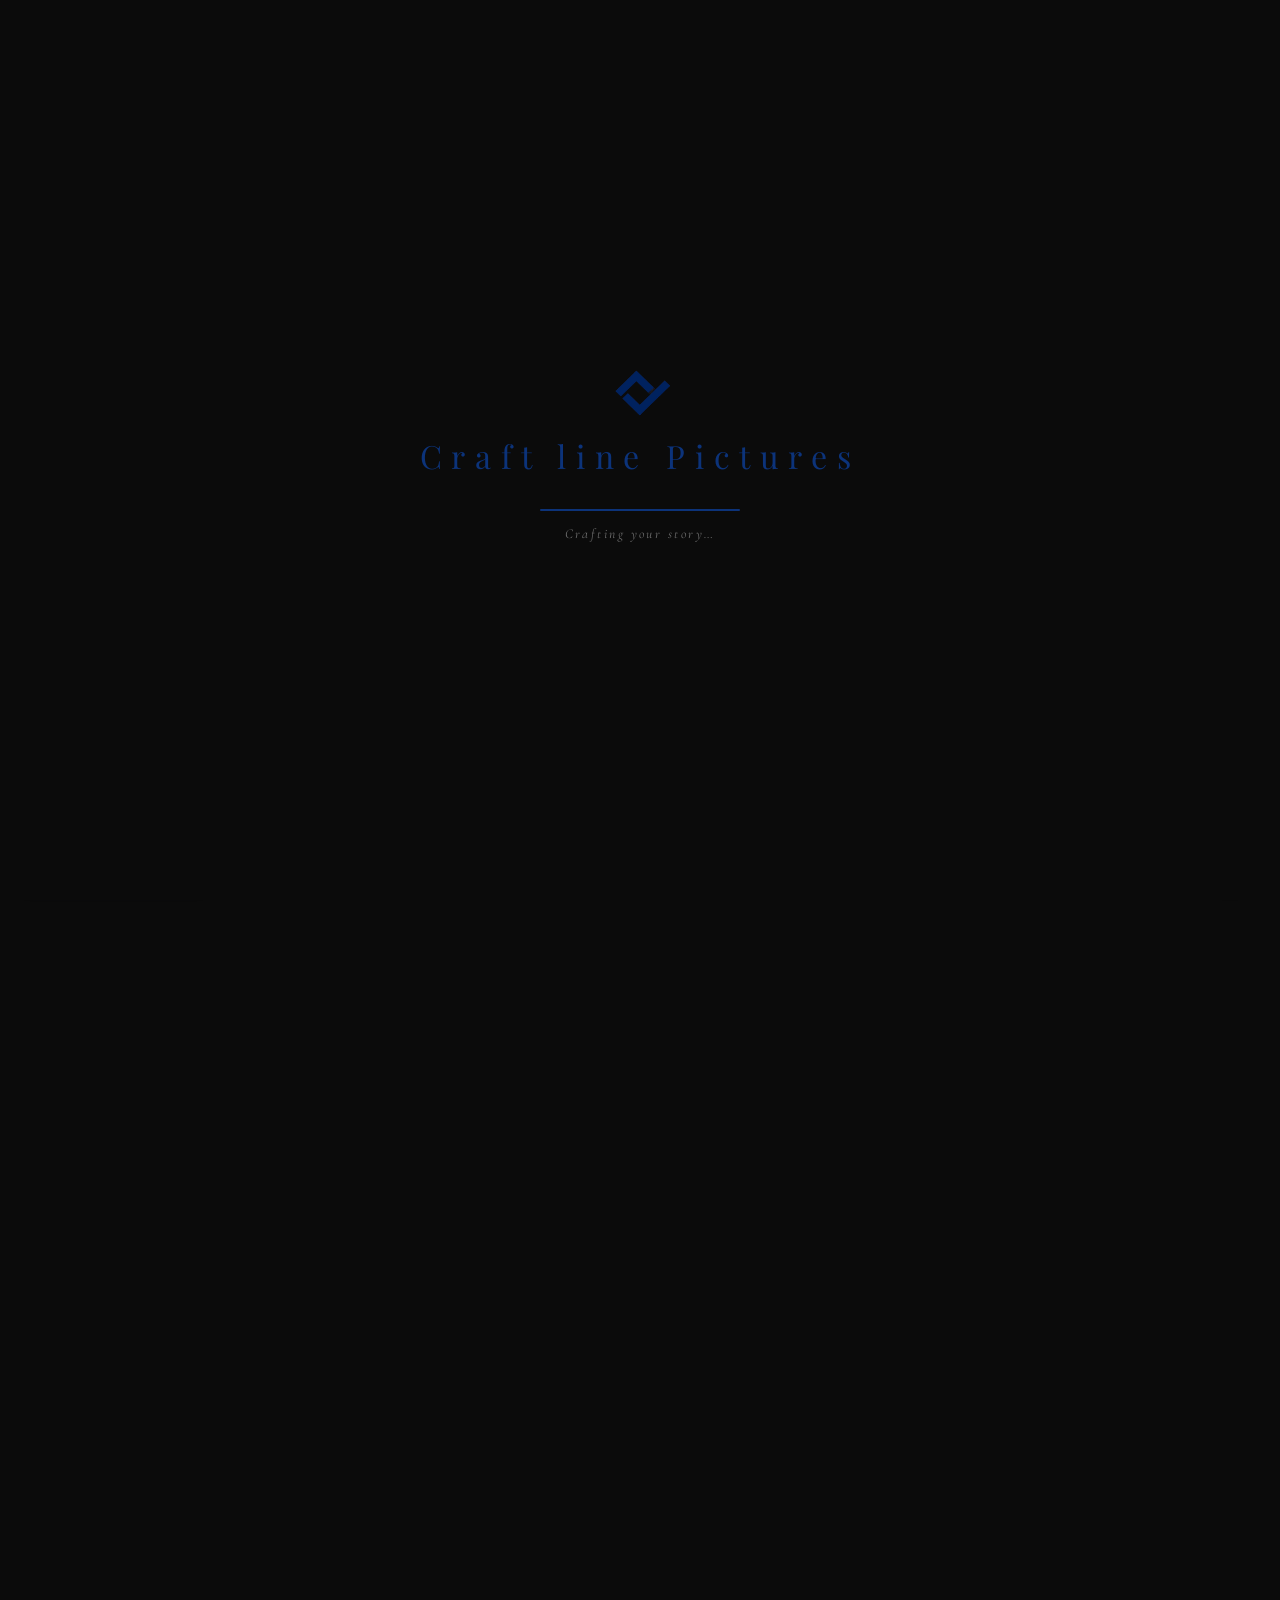
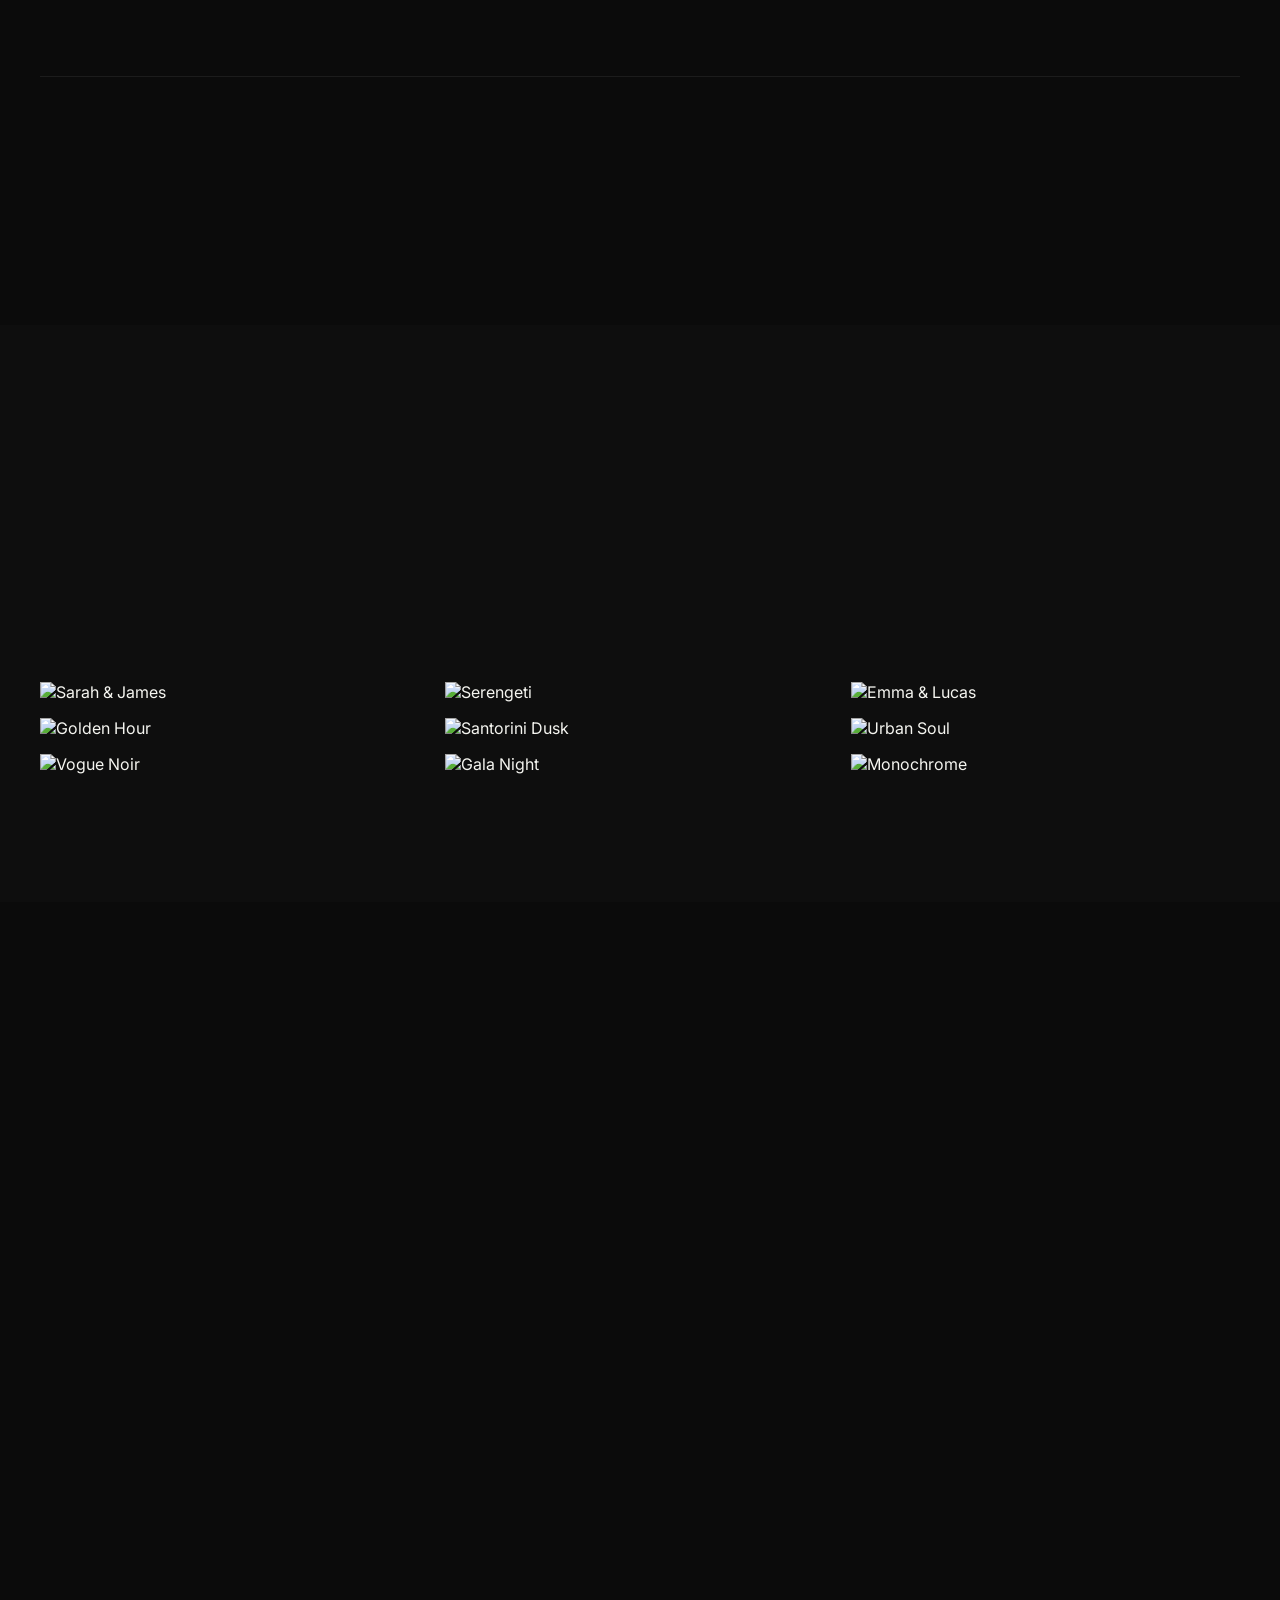
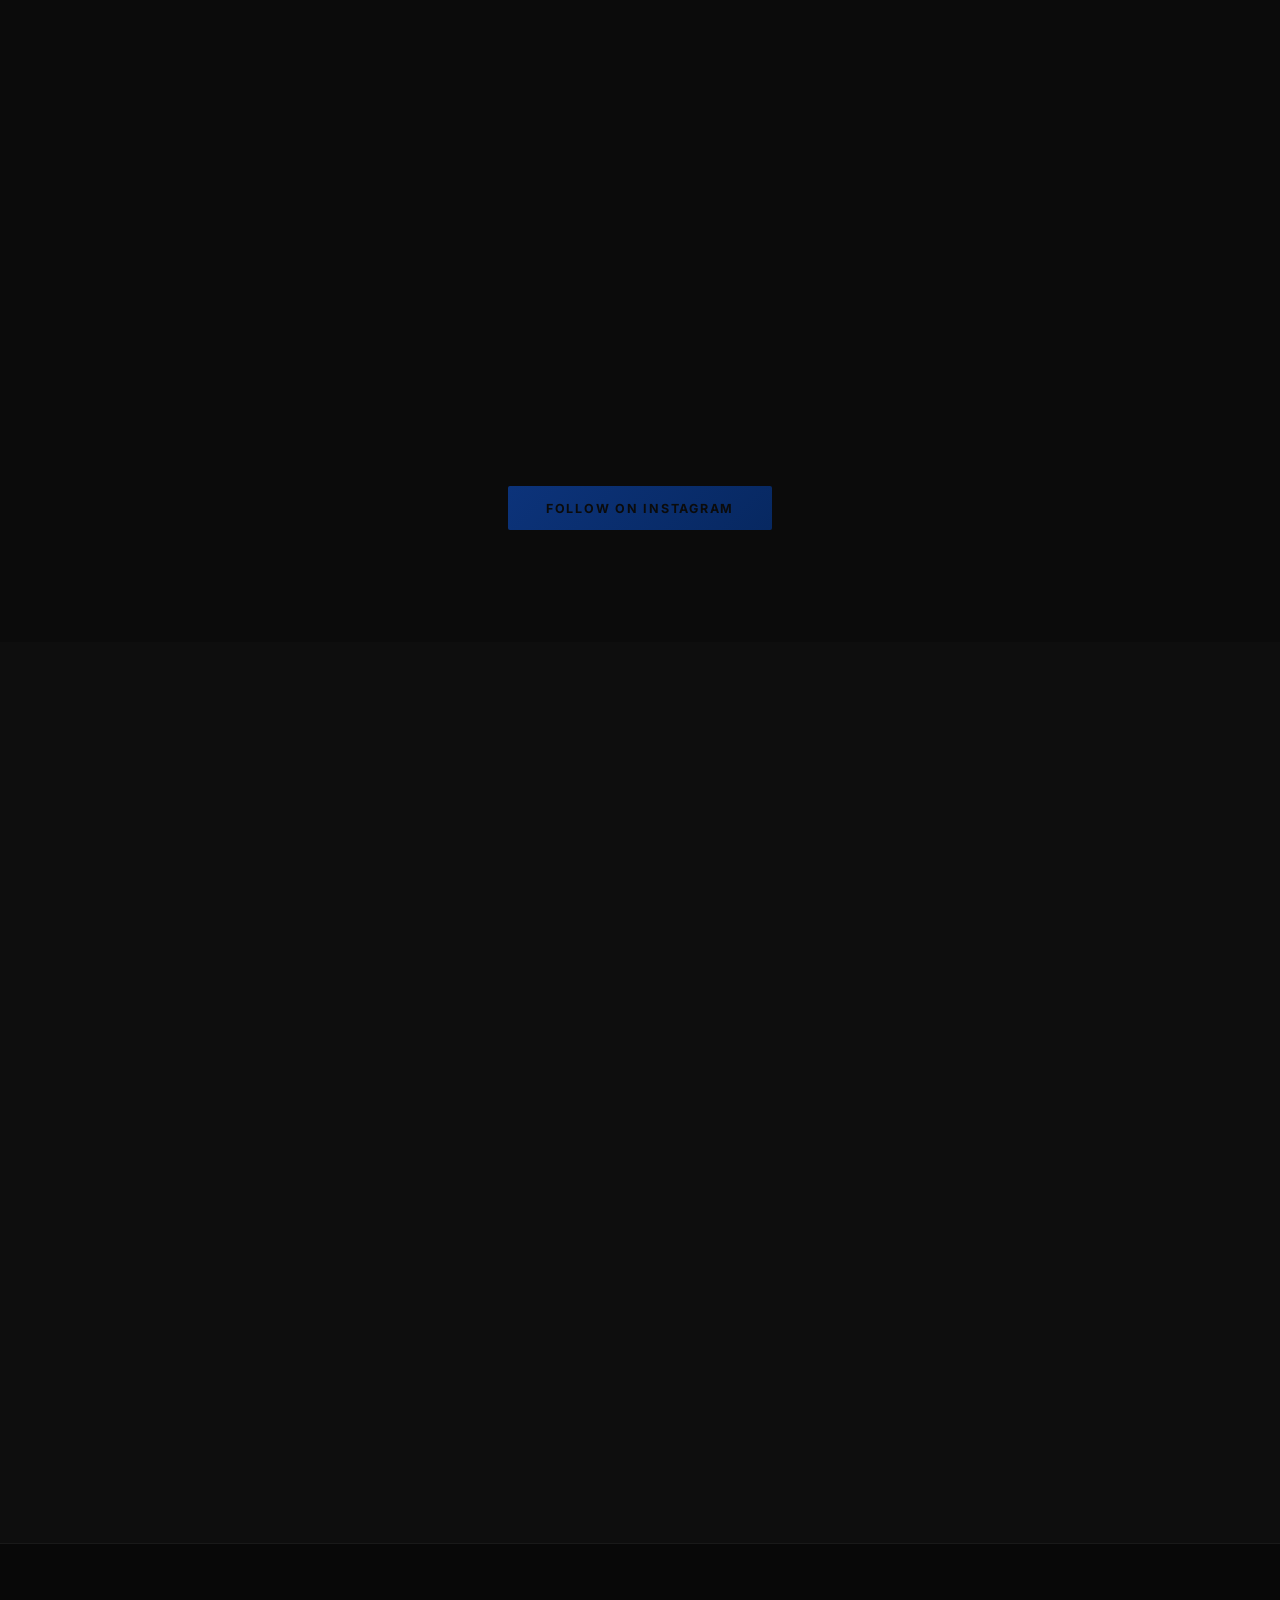
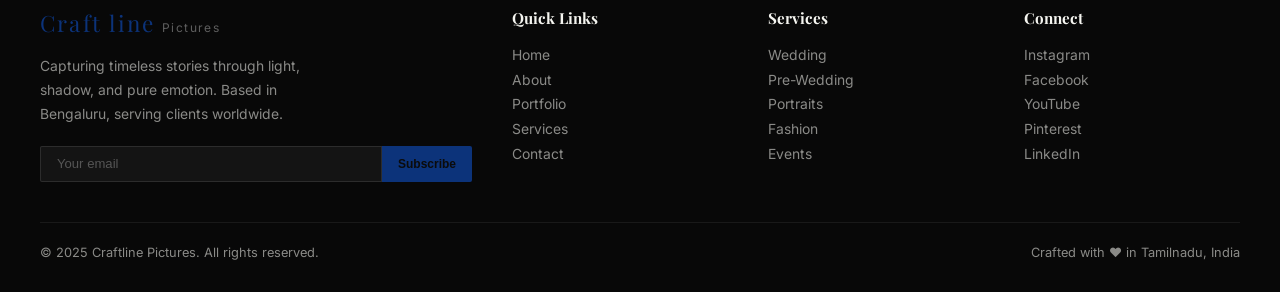
==== commit d03af15e: "Fix image source path in about section" ====
--- a/index.html
+++ b/index.html
@@ -320,7 +320,7 @@
 <section id="about">
   <div class="about-grid">
     <div class="about-img-wrap reveal">
-      <img src="/rahman.png" alt="Rahman — Photographer"/>
+      <img src="rahman.png" alt="Rahman — Photographer"/>
       <div class="about-badge">
         <div class="num">10+</div>
         <div class="lbl">Years of Excellence</div>
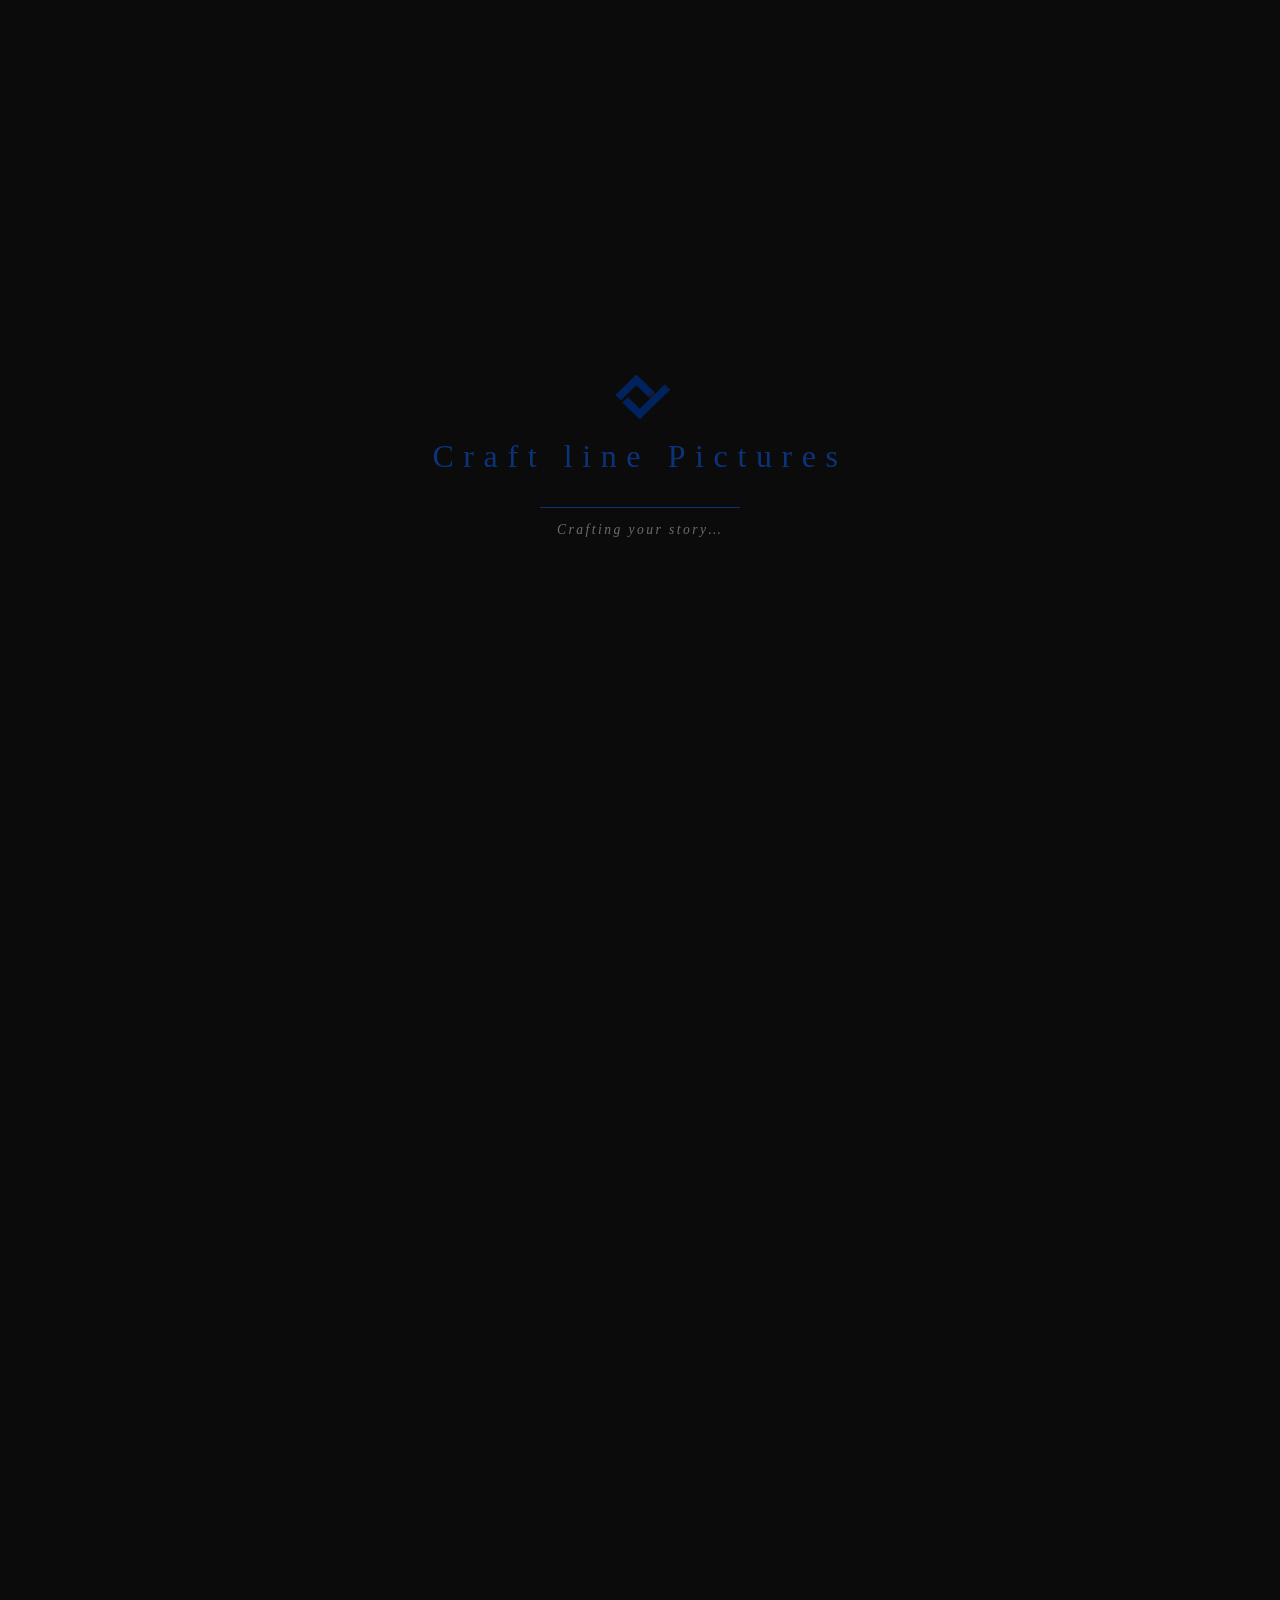
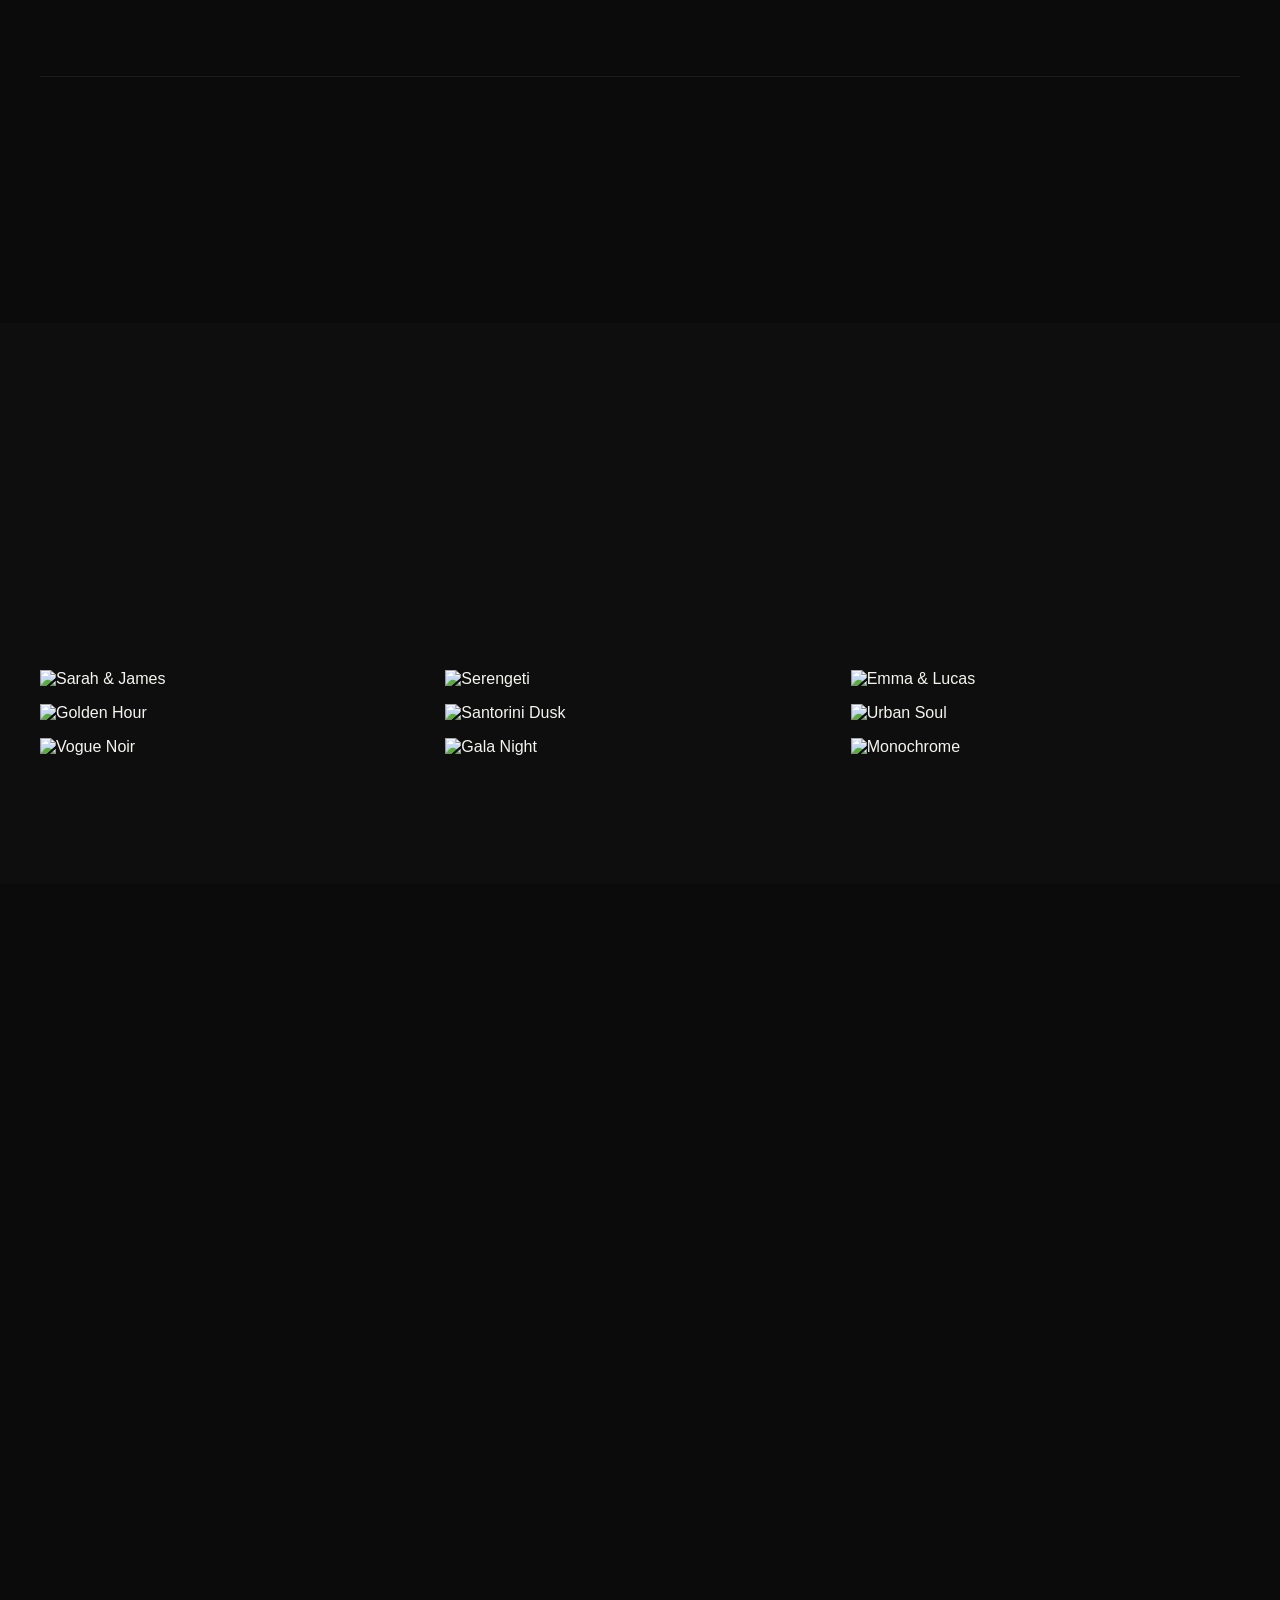
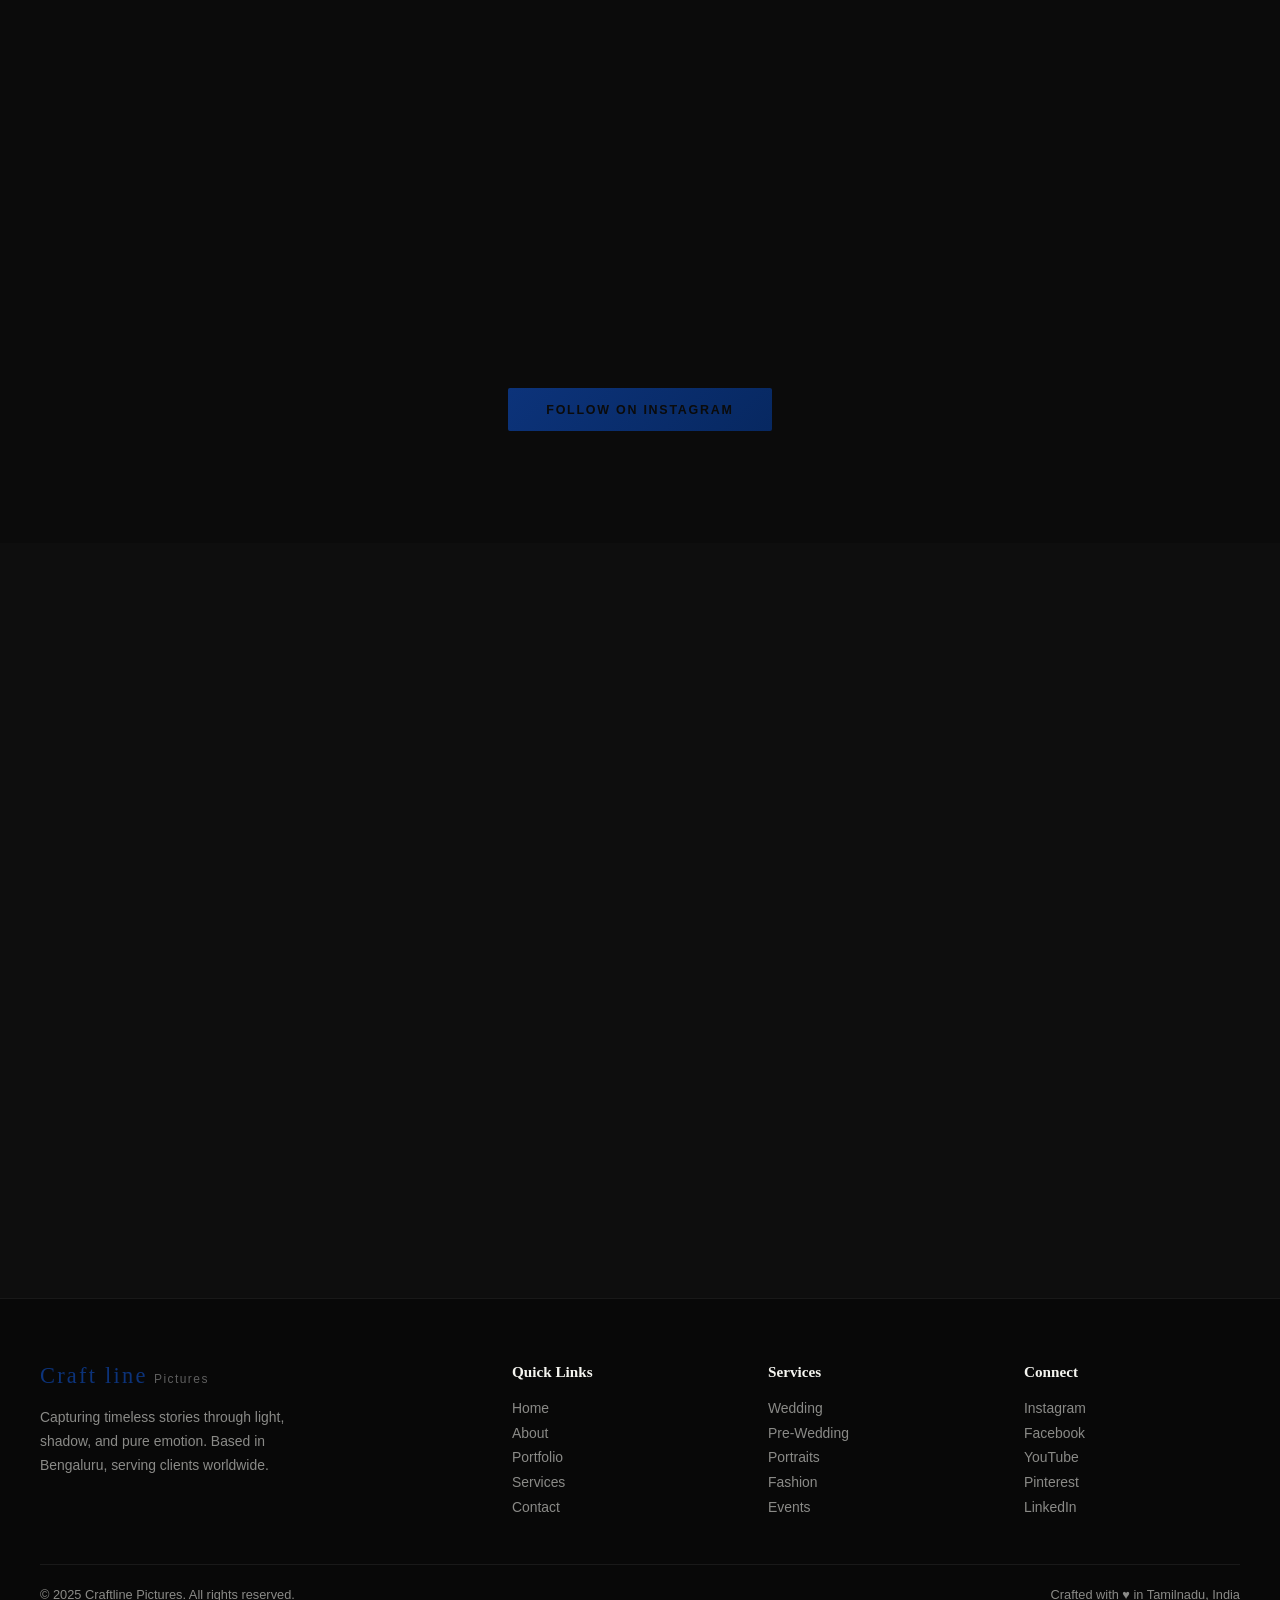
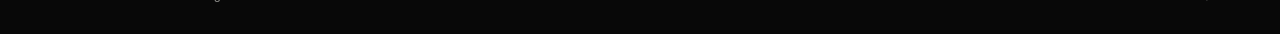
==== commit 815d36a7: "Add files via upload" ====
--- a/index.html
+++ b/index.html
@@ -4,241 +4,12 @@
 <meta charset="UTF-8"/>
 <meta name="viewport" content="width=device-width,initial-scale=1"/>
 <title>craftline pictures — Photography Portfolio</title>
-<link rel="preconnect" href="https://fonts.googleapis.com"/>
-<link href="https://fonts.googleapis.com/css2?family=Playfair+Display:ital,wght@0,400;0,600;0,700;1,400&family=Inter:wght@300;400;500;600&family=Cormorant+Garamond:ital,wght@0,300;1,300&display=swap" rel="stylesheet"/>
-<style>
-*{margin:0;padding:0;box-sizing:border-box}
-html{scroll-behavior:smooth}
-:root{--gold: #0c337a;--gold-d: #072861;--bg:#0B0B0B;--bg2:#111;--bg3:#161616;--fg:#F5F5F0;--muted:rgba(245,245,240,.55);--border:rgba(255,255,255,.07)}
-body{background:var(--bg);color:var(--fg);font-family:'Inter',sans-serif;overflow-x:hidden}
-::-webkit-scrollbar{width:3px}::-webkit-scrollbar-track{background:var(--bg)}::-webkit-scrollbar-thumb{background:var(--gold)}
-.pd{font-family:'Playfair Display',serif}
-.cg{font-family:'Cormorant Garamond',serif}
-.gold{color:var(--gold)}
-.tag{font-family:'Cormorant Garamond',serif;font-style:italic;color:var(--gold);letter-spacing:.22em;font-size:.8rem;text-transform:uppercase}
-.rule{width:48px;height:1.5px;background:var(--gold)}
-section{padding:7rem 2rem}
-a{text-decoration:none;color:inherit}
-
-/* NAV */
-#nav{position:fixed;top:0;left:0;right:0;z-index:800;height:90px;padding:2.4rem 2.5rem;display:flex;align-items:center;justify-content:space-between;transition:all .4s ease}
-#nav.solid{background:rgba(11,11,11,.96);backdrop-filter:blur(20px);border-bottom:1px solid rgba(58, 55, 212, 0.15)}
-.logo{font-family:'Playfair Display',serif;font-size:1.4rem;color:var(--gold);letter-spacing:.10em; }
-.logo span{color:rgba(255,255,255,.35);font-family:'Inter',sans-serif;font-size:.75rem;letter-spacing:.12em;margin-left:.4rem}
-.logo img{color:#66B2FF; height:70px; width:65px;}
-.nav-links{display:flex;gap:2rem;align-items:center}
-.nav-link{font-size:.72rem;letter-spacing:.14em;text-transform:uppercase;color:rgba(255,255,255,.7);position:relative;transition:color .3s;cursor:pointer}
-.nav-link::after{content:'';position:absolute;bottom:-4px;left:0;width:0;height:1px;background:var(--gold);transition:width .3s}
-.nav-link:hover{color:var(--gold)}.nav-link:hover::after{width:100%}
-.btn-g{background:linear-gradient(135deg,var(--gold),var(--gold-d));color:#0B0B0B;font-weight:700;font-size:.75rem;letter-spacing:.14em;text-transform:uppercase;padding:.6rem 1.6rem;border-radius:2px;transition:all .3s;border:none;cursor:pointer;display:inline-block}
-.btn-g:hover{box-shadow:0 0 28px rgba(92, 55, 212, 0.4);transform:translateY(-2px)}
-.btn-o{color:var(--fg);font-weight:500;font-size:.78rem;letter-spacing:.14em;text-transform:uppercase;padding:.9rem 2.2rem;border-radius:2px;border:1px solid rgba(255,255,255,.35);transition:all .3s;cursor:pointer;background:none;display:inline-block}
-.btn-o:hover{border-color:var(--gold);color:var(--gold)}
-.hamburger{background:none;border:none;cursor:pointer;display:none;flex-direction:column;gap:5px;padding:.3rem}
-.hamburger span{display:block;width:22px;height:1.5px;background:var(--fg);transition:all .3s}
-.hamburger.open span:nth-child(1){transform:rotate(45deg) translate(4px,4px)}
-.hamburger.open span:nth-child(2){opacity:0}
-.hamburger.open span:nth-child(3){transform:rotate(-45deg) translate(4px,-4px)}
-
-/* HERO */
-#hero{height:100vh;position:relative;overflow:hidden;display:flex;align-items:center;justify-content:center;text-align:center}
-.hero-slide{position:absolute;inset:0;opacity:0;transition:opacity 1.6s ease}
-.hero-slide.active{opacity:1}
-.hero-slide img{width:100%;height:100%;object-fit:cover;transform-origin:center;animation:kb 12s ease-out forwards}
-.hero-overlay{position:absolute;inset:0;background:linear-gradient(to bottom,rgba(11,11,11,.2) 0%,rgba(11,11,11,.55) 60%,rgba(11,11,11,.9) 100%)}
-.hero-content{position:relative;z-index:2;padding:0 1rem}
-.hero-eyebrow{opacity:0;animation:fadeUp .8s .4s forwards}
-.hero-title{font-family:'Brittany Signature';font-size:clamp(3.2rem,9vw,8rem);font-weight:700;line-height:.95;margin:.8rem 0;opacity:0;animation:fadeUp .9s .65s forwards;letter-spacing:-.02em}
-.hero-sub{font-family:'Cormorant Garamond',serif;font-style:italic;font-size:clamp(1rem,2.2vw,1.45rem);color:rgba(255,255,255,.72);letter-spacing:.12em;margin-bottom:2.5rem;opacity:0;animation:fadeUp .8s .9s forwards}
-.hero-btns{display:flex;gap:1.25rem;justify-content:center;flex-wrap:wrap;opacity:0;animation:fadeUp .8s 1.1s forwards}
-.hero-dots{position:absolute;bottom:5.5rem;left:50%;transform:translateX(-50%);display:flex;gap:.5rem;z-index:2}
-.hero-dot{width:.45rem;height:1.5px;background:rgba(255,255,255,.3);border:none;cursor:pointer;transition:all .4s;padding:0}
-.hero-dot.active{width:2.2rem;background:var(--gold)}
-.scroll-cue{position:absolute;bottom:2rem;left:50%;transform:translateX(-50%);z-index:2;display:flex;flex-direction:column;align-items:center;gap:.5rem;cursor:pointer;animation:float 2.8s ease-in-out infinite}
-.scroll-cue span{font-size:.65rem;letter-spacing:.22em;color:rgba(255,255,255,.4);text-transform:uppercase}
-.scroll-line{width:1px;height:2.8rem;background:linear-gradient(to bottom,var(--gold),transparent)}
-
-/* MOBILE MENU */
-#mob-menu{display:none;position:fixed;inset:0;z-index:799;background:rgba(11,11,11,.98);backdrop-filter:blur(20px);flex-direction:column;align-items:center;justify-content:center;gap:2.5rem}
-#mob-menu a{font-family:'Playfair Display',serif;font-size:2.2rem;color:var(--fg);transition:color .3s}
-#mob-menu a:hover{color:var(--gold)}
-
-/* REVEAL */
-.reveal{opacity:0;transform:translateY(36px);transition:opacity .85s ease,transform .85s ease}
-.reveal.vis{opacity:1;transform:none}
-
-/* ABOUT */
-.about-grid{display:grid;grid-template-columns:1fr 1fr;gap:5rem;align-items:center;max-width:1200px;margin:0 auto}
-.about-img-wrap{position:relative}
-.about-img-wrap img{width:100%;height:580px;object-fit:cover;object-position:top}
-.about-badge{position:absolute;bottom:-2rem;right:-2rem;background:var(--gold);color:#0B0B0B;padding:1.75rem 2rem}
-.about-badge .num{font-family:'Playfair Display',serif;font-size:2.8rem;font-weight:700;line-height:1}
-.about-badge .lbl{font-size:.7rem;letter-spacing:.12em;text-transform:uppercase;font-weight:600;margin-top:.3rem}
-.award-line{display:flex;align-items:center;gap:.7rem;color:rgba(255,255,255,.75);font-size:.87rem;margin-bottom:.6rem}
-.award-line::before{content:'✦';color:var(--gold);font-size:.6rem;flex-shrink:0}
-.soc-btn{width:38px;height:38px;border-radius:50%;border:1px solid rgba(55, 58, 212, 0.35);background:none;color:var(--gold);cursor:pointer;font-size:.95rem;transition:all .3s;display:flex;align-items:center;justify-content:center}
-.soc-btn:hover{background:var(--gold);color:#0B0B0B}
-.stats-row{display:grid;grid-template-columns:repeat(3,1fr);text-align:center;border-top:1px solid var(--border);padding-top:4rem;margin-top:5rem;gap:2rem;max-width:1200px;margin-left:auto;margin-right:auto}
-.stat-n{font-family:'Playfair Display',serif;font-size:3.2rem;font-weight:700;color:var(--gold);line-height:1}
-.stat-l{font-size:.7rem;letter-spacing:.18em;text-transform:uppercase;color:var(--muted);margin-top:.4rem}
-
-/* PORTFOLIO */
-.filter-row{display:flex;gap:.6rem;justify-content:center;flex-wrap:wrap;margin-bottom:2.5rem}
-.flt-btn{padding:.55rem 1.4rem;border:1px solid rgba(255,255,255,.15);background:none;color:rgba(255,255,255,.6);cursor:pointer;border-radius:2px;font-size:.72rem;letter-spacing:.12em;text-transform:uppercase;font-weight:500;transition:all .3s}
-.flt-btn.active,.flt-btn:hover{border-color:var(--gold);background:var(--gold);color:#0B0B0B}
-.masonry{columns:3;column-gap:1rem;max-width:1200px;margin:0 auto}
-.port-item{break-inside:avoid;margin-bottom:1rem;position:relative;cursor:pointer;overflow:hidden}
-.port-item img{width:100%;display:block;transition:transform .5s ease}
-.port-item:hover img{transform:scale(1.05)}
-.port-overlay{position:absolute;inset:0;background:linear-gradient(to top,rgba(11,11,11,.88) 0%,transparent 55%);opacity:0;transition:opacity .35s;display:flex;flex-direction:column;justify-content:flex-end;padding:1.5rem}
-.port-item:hover .port-overlay{opacity:1}
-.port-cat{font-size:.65rem;letter-spacing:.2em;text-transform:uppercase;color:var(--gold)}
-.port-title{font-family:'Playfair Display',serif;font-size:1.05rem;margin-top:.2rem}
-
-/* LIGHTBOX */
-#lightbox{display:none;position:fixed;inset:0;z-index:2000;background:rgba(0,0,0,.95);align-items:center;justify-content:center;padding:2rem}
-#lightbox.open{display:flex}
-.lb-close{position:absolute;top:1.5rem;right:1.5rem;background:none;border:1px solid rgba(255,255,255,.25);color:#fff;font-size:1.2rem;cursor:pointer;width:44px;height:44px;border-radius:50%;transition:all .3s}
-.lb-close:hover{border-color:var(--gold);color:var(--gold)}
-.lb-img-wrap{text-align:center;max-width:90vw}
-.lb-img-wrap img{max-width:100%;max-height:80vh;object-fit:contain}
-.lb-caption{margin-top:1rem}
-
-/* SERVICES */
-.services-grid{display:grid;grid-template-columns:repeat(3,1fr);gap:1.5rem;max-width:1200px;margin:0 auto}
-.svc-card{padding:2.5rem;border:1px solid var(--border);background:rgba(255,255,255,.025);transition:all .4s;border-radius:2px}
-.svc-card:hover{background:rgba(55, 58, 212, 0.04);border-color:rgba(55, 58, 212, 0.28);transform:translateY(-8px);box-shadow:0 20px 60px rgba(0,0,0,.5)}
-.svc-icon{font-size:2rem;margin-bottom:1.4rem}
-.svc-price{color:var(--gold);font-family:'Playfair Display',serif;font-size:1.1rem}
-.learn-btn{background:none;border:none;color:var(--gold);cursor:pointer;font-size:.72rem;letter-spacing:.12em;text-transform:uppercase;border-bottom:1px solid var(--gold);padding-bottom:2px;transition:all .3s}
-.learn-btn:hover{letter-spacing:.2em}
-
-/* TESTIMONIALS */
-.testi-wrap{max-width:760px;margin:0 auto;text-align:center}
-.testi-card{background:rgba(255,255,255,.04);backdrop-filter:blur(16px);border:1px solid var(--border);padding:3rem;border-radius:4px;min-height:220px;transition:all .4s}
-.testi-quote{font-size:4rem;color:var(--gold);font-family:Georgia;line-height:.5;margin-bottom:1.8rem}
-.testi-text{font-family:'Cormorant Garamond',serif;font-style:italic;font-size:1.35rem;color:rgba(255,255,255,.82);line-height:1.7;margin-bottom:2rem}
-.testi-avatar{width:52px;height:52px;border-radius:50%;object-fit:cover;border:2px solid var(--gold)}
-.testi-name{font-weight:600;font-size:.95rem}
-.testi-role{color:var(--muted);font-size:.82rem}
-.testi-stars{color:var(--gold);font-size:.85rem}
-.testi-dots{display:flex;justify-content:center;gap:.65rem;margin-top:1.8rem}
-.t-dot{width:.45rem;height:.45rem;border-radius:.25rem;background:rgba(255,255,255,.25);border:none;cursor:pointer;transition:all .4s;padding:0}
-.t-dot.active{width:2rem;background:var(--gold)}
-
-/* PRICING */
-.pricing-grid{display:grid;grid-template-columns:repeat(3,1fr);gap:1.5rem;max-width:1100px;margin:0 auto}
-.p-card{padding:2.8rem 2rem;border:1px solid var(--border);background:rgba(255,255,255,.025);border-radius:4px;text-align:center;transition:transform .4s;position:relative}
-.p-card:hover{transform:translateY(-10px)}
-.p-card.featured{background:linear-gradient(135deg,var(--gold) 0%,#2e30b8 100%);border:none;color:#0B0B0B}
-.p-badge{position:absolute;top:-1rem;left:50%;transform:translateX(-50%);background:#0B0B0B;color:var(--gold);font-size:.65rem;letter-spacing:.2em;text-transform:uppercase;font-weight:700;padding:.3rem 1.4rem;white-space:nowrap}
-.p-name{font-family:'Playfair Display',serif;font-size:1.5rem;margin-bottom:.4rem}
-.p-desc{font-size:.82rem;opacity:.65;margin-bottom:1.5rem}
-.p-price{font-family:'Playfair Display',serif;font-size:2.4rem;font-weight:700;margin-bottom:2rem}
-.p-feat{padding:.55rem 0;border-bottom:1px solid rgba(255,255,255,.07);font-size:.87rem}
-.p-card.featured .p-feat{border-bottom:1px solid rgba(0,0,0,.1)}
-.p-feats{margin-bottom:2rem}
-.book-btn{display:block;width:100%;padding:.85rem;font-weight:700;font-size:.78rem;letter-spacing:.14em;text-transform:uppercase;border-radius:2px;border:none;cursor:pointer;transition:all .3s}
-.p-card:not(.featured) .book-btn{background:var(--gold);color:#0B0B0B}
-.p-card.featured .book-btn{background:#0B0B0B;color:var(--gold)}
-
-/* BLOG */
-.blog-grid{display:grid;grid-template-columns:repeat(3,1fr);gap:2rem;max-width:1200px;margin:0 auto}
-.blog-card{background:rgba(255,255,255,.025);border:1px solid var(--border);border-radius:4px;overflow:hidden;cursor:pointer;transition:transform .4s}
-.blog-card:hover{transform:translateY(-8px)}
-.blog-img{height:210px;overflow:hidden}
-.blog-img img{width:100%;height:100%;object-fit:cover;transition:transform .5s}
-.blog-card:hover .blog-img img{transform:scale(1.06)}
-.blog-body{padding:1.6rem}
-.blog-cat{font-size:.65rem;letter-spacing:.18em;text-transform:uppercase;color:var(--gold)}
-.blog-date{font-size:.72rem;color:var(--muted)}
-.blog-title{font-family:'Playfair Display',serif;font-size:1.05rem;line-height:1.4;margin:.5rem 0 .75rem}
-.blog-excerpt{color:var(--muted);font-size:.87rem;line-height:1.65;margin-bottom:1.25rem}
-.read-btn{background:none;border:none;color:var(--gold);font-size:.72rem;letter-spacing:.12em;text-transform:uppercase;cursor:pointer;border-bottom:1px solid var(--gold);padding-bottom:2px}
-
-/* INSTAGRAM */
-.insta-grid{display:grid;grid-template-columns:repeat(4,1fr);gap:.7rem;max-width:1200px;margin:0 auto}
-.insta-item{position:relative;aspect-ratio:1;overflow:hidden;cursor:pointer}
-.insta-item img{width:100%;height:100%;object-fit:cover;transition:transform .4s,filter .4s}
-.insta-item:hover img{transform:scale(1.1);filter:brightness(1.05)}
-.insta-ov{position:absolute;inset:0;background:rgba(55, 71, 212, 0.38);opacity:0;transition:opacity .3s;display:flex;align-items:center;justify-content:center;font-size:1.6rem}
-.insta-item:hover .insta-ov{opacity:1}
-
-/* CONTACT */
-.contact-grid{display:grid;grid-template-columns:1fr 1.5fr;gap:4rem;max-width:1200px;margin:0 auto}
-.contact-icon-wrap{width:44px;height:44px;border-radius:50%;border:1px solid rgba(58, 55, 212, 0.35);display:flex;align-items:center;justify-content:center;font-size:1.1rem;flex-shrink:0}
-.contact-label{font-size:.65rem;letter-spacing:.18em;text-transform:uppercase;color:var(--gold);margin-bottom:.2rem}
-.contact-val{color:rgba(255,255,255,.8);font-size:.9rem}
-.map-ph{height:180px;background:rgba(255,255,255,.04);border:1px solid var(--border);border-radius:4px;display:flex;align-items:center;justify-content:center;color:var(--muted);font-size:.85rem;margin-top:2rem}
-.form-wrap{background:rgba(255,255,255,.04);backdrop-filter:blur(16px);border:1px solid var(--border);padding:2.5rem;border-radius:4px}
-.form-row{display:grid;grid-template-columns:1fr 1fr;gap:1.1rem;margin-bottom:1.1rem}
-.form-input{width:100%;padding:.82rem 1.1rem;background:rgba(255,255,255,.05);border:1px solid rgba(255,255,255,.1);color:var(--fg);font-family:'Inter',sans-serif;font-size:.88rem;border-radius:2px;transition:border-color .3s;outline:none}
-.form-input:focus{border-color:var(--gold)}
-.form-input::placeholder{color:rgba(255,255,255,.28)}
-.form-input option{background:#1a1a1a;color:var(--fg)}
-.send-btn{width:100%;padding:1rem;background:linear-gradient(135deg,var(--gold),var(--gold-d));color:#0B0B0B;font-weight:700;font-size:.82rem;letter-spacing:.18em;text-transform:uppercase;border:none;border-radius:2px;cursor:pointer;transition:all .3s;position:relative;overflow:hidden}
-.send-btn:hover{box-shadow:0 0 32px rgba(55, 71, 212, 0.38);transform:translateY(-2px)}
-
-/* FOOTER */
-footer{padding:4rem 2rem 2rem;border-top:1px solid var(--border);background:#080808}
-.footer-grid{display:grid;grid-template-columns:2fr 1fr 1fr 1fr;gap:2.5rem;max-width:1200px;margin:0 auto 2.5rem}
-.footer-link{display:block;color:var(--muted);font-size:.87rem;margin-bottom:.55rem;transition:color .3s;cursor:pointer}
-.footer-link:hover{color:var(--gold)}
-.footer-col-title{font-family:'Playfair Display',serif;margin-bottom:1.2rem;font-size:.95rem}
-.newsletter-row{display:flex;margin-top:1.2rem}
-.nl-input{flex:1;padding:.6rem 1rem;background:rgba(255,255,255,.05);border:1px solid rgba(255,255,255,.1);color:var(--fg);font-size:.82rem;border-radius:2px 0 0 2px;outline:none}
-.nl-input::placeholder{color:rgba(255,255,255,.28)}
-.nl-btn{padding:.6rem 1rem;background:var(--gold);color:#0B0B0B;font-weight:700;font-size:.75rem;border:none;border-radius:0 2px 2px 0;cursor:pointer}
-.footer-bottom{border-top:1px solid var(--border);padding-top:1.4rem;display:flex;justify-content:space-between;align-items:center;flex-wrap:wrap;gap:.75rem;max-width:1200px;margin:0 auto;color:var(--muted);font-size:.8rem}
-
-/* FLOATING */
-#back-top{position:fixed;bottom:6rem;right:1.5rem;z-index:600;width:44px;height:44px;border-radius:50%;background:var(--gold);border:none;color:#0B0B0B;font-size:1rem;cursor:pointer;box-shadow:0 4px 20px rgba(55, 58, 212, 0.4);transition:all .3s;display:none;align-items:center;justify-content:center}
-#back-top.show{display:flex}
-#back-top:hover{transform:translateY(-3px)}
-#whatsapp{position:fixed;bottom:1.5rem;right:1.5rem;z-index:600;width:52px;height:52px;border-radius:50%;background:#1b8843;display:flex;align-items:center;justify-content:center;font-size:1.6rem;box-shadow:0 4px 20px rgba(37,211,102,.4);animation:float 3s ease-in-out infinite;text-decoration:none}
-#sticky-cta{position:fixed;bottom:1.5rem;left:1.5rem;z-index:600}
-#sticky-cta a{display:flex;align-items:center;gap:.5rem;padding:.7rem 1.2rem;background:linear-gradient(135deg,var(--gold),var(--gold-d));color:#0B0B0B;font-weight:700;font-size:.72rem;letter-spacing:.12em;text-transform:uppercase;border-radius:2px;box-shadow:0 4px 20px rgba(55, 78, 212, 0.35);transition:all .3s}
-#sticky-cta a:hover{transform:translateY(-2px)}
-
-/* LOADING */
-#loading{position:fixed;inset:0;background:#0B0B0B;z-index:9999;display:flex;flex-direction:column;align-items:center;justify-content:center;transition:opacity .6s ease}
-#loading.done{opacity:0;pointer-events:none}
-.load-logo{font-family:'Playfair Display',serif;font-size:2rem;color:var(--gold);letter-spacing:.3em;margin-bottom:2rem}
-.load-bar-wrap{width:200px;height:1.5px;background:rgba(255,255,255,.1);overflow:hidden;border-radius:1px}
-.load-bar{height:100%;width:0;background:var(--gold);animation:loadAnim 2.4s ease forwards}
-.load-sub{margin-top:.9rem;font-family:'Cormorant Garamond',serif;font-style:italic;color:rgba(255,255,255,.4);letter-spacing:.18em;font-size:.85rem}
-
-/* ANIMATIONS */
-@keyframes kb{0%{transform:scale(1)}100%{transform:scale(1.08)}}
-@keyframes fadeUp{from{opacity:0;transform:translateY(28px)}to{opacity:1;transform:translateY(0)}}
-@keyframes float{0%,100%{transform:translateY(0)}50%{transform:translateY(-8px)}}
-@keyframes loadAnim{0%{width:0}60%{width:75%}100%{width:100%}}
-@keyframes countUp{from{opacity:0}to{opacity:1}}
-
-/* RESPONSIVE */
-@media(max-width:900px){
-  .nav-links,.btn-g.nav-book{display:none}
-  .hamburger{display:flex}
-  .about-grid{grid-template-columns:1fr;gap:3rem}
-  .about-badge{right:0;bottom:-1.5rem}
-  .services-grid,.pricing-grid,.blog-grid{grid-template-columns:1fr 1fr}
-  .masonry{columns:2}
-  .insta-grid{grid-template-columns:repeat(4,1fr)}
-  .contact-grid{grid-template-columns:1fr}
-  .footer-grid{grid-template-columns:1fr 1fr}
-}
-@media(max-width:600px){
-  section{padding:5rem 1.25rem}
-  .services-grid,.pricing-grid,.blog-grid{grid-template-columns:1fr}
-  .masonry{columns:1}
-  .insta-grid{grid-template-columns:repeat(2,1fr)}
-  .stats-row{grid-template-columns:1fr}
-  .footer-grid{grid-template-columns:1fr}
-  .form-row{grid-template-columns:1fr}
-  #sticky-cta{display:none}
-  .hero-title{font-size:clamp(2.8rem,12vw,4.5rem)}
-}
-</style>
+<link rel="stylesheet" href="style.css">
+<!-- Google Fonts Integration for the Typography Engine -->
+<link rel="preconnect" href="https://fonts.googleapis.com">
+<link rel="preconnect" href="https://fonts.gstatic.com" crossorigin>
+<link href="https://fonts.googleapis.com/css2?family=Alex+Brush&family=Montserrat:wght@300;400&display=swap" rel="stylesheet">
+
 </head>
 <body>
 
@@ -264,8 +35,7 @@
     <a class="nav-link" href="#contact">Contact</a>
   </div>
   <div style="display:flex;align-items:center;gap:.9rem">
-    <button id="dark-toggle" title="Toggle theme" style="background:none;border:1px solid rgba(60, 55, 212, 0.35);color:var(--gold);border-radius:50%;width:34px;height:34px;cursor:pointer;font-size:.9rem">☀</button>
-    <a href="#contact" class="btn-g nav-book" style="padding:.55rem 1.4rem;font-size:.72rem">Book Now</a>
+    <button id="dark-toggle" title="Toggle theme" style="background:none;border:1.5px solid rgb(255, 255, 255);color: #d391169f;;border-radius:50%;width:34px;height:34px;cursor:pointer;font-size:.9rem">☀</button>
     <button class="hamburger" id="hmbgr">
       <span></span><span></span><span></span>
     </button>
@@ -285,6 +55,7 @@
 </div>
 
 <!-- HERO -->
+<!-- HERO MAIN CONTAINER -->
 <section id="hero">
   <div class="hero-slide active" id="slide0">
     <img src="h1.JPG" alt="Wedding photography"/>
@@ -293,18 +64,30 @@
     <img src="h2.jpg" alt="Couple photography"/>
   </div>
   <div class="hero-slide" id="slide2">
-    <img src="https://images.unsplash.com/photo-1469474968028-56623f02e42e?w=1920&q=80" alt="Landscape photography"/>
+    <img src="h3.JPG" alt="Landscape photography"/>
+  </div>
+  <div class="hero-slide" id="slide3">
+    <img src="h4.jpg" alt="Landscape photography"/>
   </div>
   <div class="hero-overlay"></div>
+  
+  <!-- MERGED HERO CONTENT BLOCK -->
   <div class="hero-content">
     <div class="hero-eyebrow tag">✦ Crafting Your Stories ✦</div>
-    <h1 class="hero-title">CRAFTLINE<br/><em style="color:var(--gold)">Pictures</em></h1>
+    
+    <!-- Re-engineered Typographic Title Structure -->
+    <h1 class="hero-title">
+      <span class="title-script">Craft line</span>
+      <span class="title-sub">Pictures</span>
+    </h1>
+    
     <p class="hero-sub">Capturing Timeless Stories Through My Lens</p>
     <div class="hero-btns">
       <a href="#portfolio" class="btn-g" style="padding:.95rem 2.4rem">View Portfolio</a>
       <a href="#contact" class="btn-o" style="padding:.95rem 2.4rem">Book a Session</a>
     </div>
   </div>
+  
   <div class="hero-dots">
     <button class="hero-dot active" onclick="setSlide(0)"></button>
     <button class="hero-dot" onclick="setSlide(1)"></button>
@@ -320,7 +103,7 @@
 <section id="about">
   <div class="about-grid">
     <div class="about-img-wrap reveal">
-      <img src="rahman.png" alt="Rahman — Photographer"/>
+      <img src="rahman3.jpeg" alt="Rahman — Photographer"/>
       <div class="about-badge">
         <div class="num">10+</div>
         <div class="lbl">Years of Excellence</div>
@@ -344,7 +127,7 @@
         <button class="soc-btn" title="Pinterest">📌</button>
       </div>
     </div>
-  </div>
+  </div>  
   <div class="stats-row" id="stats-row">
     <div class="reveal"><div class="stat-n" id="s-clients">0</div><div class="stat-l">Happy Clients</div></div>
     <div class="reveal" style="animation-delay:.18s"><div class="stat-n" id="s-shoots">0</div><div class="stat-l">Photoshoots</div></div>
@@ -491,9 +274,9 @@
       <div class="rule" style="margin:0 auto"></div>
     </div>
     <div class="blog-grid">
-      <div class="blog-card reveal"><div class="blog-img"><img src="https://images.unsplash.com/photo-1476514525535-07fb3b4ae5f1?w=600&q=80" alt=""/></div><div class="blog-body"><div style="display:flex;justify-content:space-between;margin-bottom:.6rem"><span class="blog-cat">Photography Tips</span><span class="blog-date">May 12, 2025</span></div><h3 class="blog-title pd">Golden Hour Magic: Making Art with Natural Light</h3><p class="blog-excerpt">Discover how perfect timing transforms ordinary scenes into extraordinary visual poetry that moves the soul.</p><button class="read-btn">Read More →</button></div></div>
-      <div class="blog-card reveal" style="animation-delay:.15s"><div class="blog-img"><img src="https://images.unsplash.com/photo-1519741497674-611481863552?w=600&q=80" alt=""/></div><div class="blog-body"><div style="display:flex;justify-content:space-between;margin-bottom:.6rem"><span class="blog-cat">Behind the Scenes</span><span class="blog-date">Apr 28, 2025</span></div><h3 class="blog-title pd">A Day in the Life: Shooting a Royal Wedding</h3><p class="blog-excerpt">An intimate look at what goes into capturing the most important day of someone's life with grace and artistry.</p><button class="read-btn">Read More →</button></div></div>
-      <div class="blog-card reveal" style="animation-delay:.3s"><div class="blog-img"><img src="https://images.unsplash.com/photo-1516035069371-29a1b244cc32?w=600&q=80" alt=""/></div><div class="blog-body"><div style="display:flex;justify-content:space-between;margin-bottom:.6rem"><span class="blog-cat">Gear &amp; Tech</span><span class="blog-date">Apr 5, 2025</span></div><h3 class="blog-title pd">My Essential Kit: Tools That Define My Style</h3><p class="blog-excerpt">From prime lenses to light modifiers, these are the tools that fundamentally changed my photography.</p><button class="read-btn">Read More →</button></div></div>
+      <div class="blog-card reveal"><div class="blog-img"><img src="https://images.unsplash.com/photo-1476514525535-07fb3b4ae5f1?w=600&q=80" alt=""/></div><div class="blog-body"><div style="display:flex;justify-content:space-between;margin-bottom:.6rem"><span class="blog-cat">Photography Tips</span><span class="blog-date">May 12, 2025</span></div><h3 class="blog-title pd">Golden Hour Magic: Making Art with Natural Light</h3><p class="blog-excerpt">Discover how perfect timing transforms ordinary scenes into extraordinary visual poetry that moves the soul.</p><button class="read-btn"><a href="golden-hour.html" class="read-btn">Read More →</a></button></div></div>
+      <div class="blog-card reveal" style="animation-delay:.15s"><div class="blog-img"><img src="https://images.unsplash.com/photo-1519741497674-611481863552?w=600&q=80" alt=""/></div><div class="blog-body"><div style="display:flex;justify-content:space-between;margin-bottom:.6rem"><span class="blog-cat">Behind the Scenes</span><span class="blog-date">Apr 28, 2025</span></div><h3 class="blog-title pd">A Day in the Life: Shooting a Royal Wedding</h3><p class="blog-excerpt">An intimate look at what goes into capturing the most important day of someone's life with grace and artistry.</p><button class="read-btn"><a href="royal-wedding.html" class="read-btn">Read More →</a></button></div></div>
+      <div class="blog-card reveal" style="animation-delay:.3s"><div class="blog-img"><img src="https://images.unsplash.com/photo-1516035069371-29a1b244cc32?w=600&q=80" alt=""/></div><div class="blog-body"><div style="display:flex;justify-content:space-between;margin-bottom:.6rem"><span class="blog-cat">Gear &amp; Tech</span><span class="blog-date">Apr 5, 2025</span></div><h3 class="blog-title pd">My Essential Kit: Tools That Define My Style</h3><p class="blog-excerpt">From prime lenses to light modifiers, these are the tools that fundamentally changed my photography.</p><button class="read-btn"><a href="gear-tech.html" class="read-btn">Read More →</a></button></div></div>
     </div>
   </div>
 </section>
@@ -547,7 +330,6 @@
           <div class="contact-icon-wrap">🕐</div>
           <div><div class="contact-label">Working Hours</div><div class="contact-val">Mon – Sun: 24hrs </div></div>
         </div>
-        <div class="map-ph">📍 Google Map Embedded Here</div>
       </div>
       <div class="form-wrap reveal" style="animation-delay:.2s" >
         <form action="sendmail.php" method="POST">
@@ -590,10 +372,6 @@
     <div>
       <div class="logo" style="margin-bottom:1rem">Craft line<span>Pictures</span></div>
       <p style="color:var(--muted);line-height:1.75;font-size:.87rem;max-width:280px">Capturing timeless stories through light, shadow, and pure emotion. Based in Bengaluru, serving clients worldwide.</p>
-      <div class="newsletter-row">
-        <input class="nl-input" type="email" placeholder="Your email"/>
-        <button class="nl-btn" onclick="this.textContent='✓'">Subscribe</button>
-      </div>
     </div>
     <div>
       <h4 class="footer-col-title">Quick Links</h4>
@@ -613,11 +391,11 @@
     </div>
     <div>
       <h4 class="footer-col-title">Connect</h4>
-      <span class="footer-link">Instagram</span>
-      <span class="footer-link">Facebook</span>
-      <span class="footer-link">YouTube</span>
-      <span class="footer-link">Pinterest</span>
-      <span class="footer-link">LinkedIn</span>
+      <span class="footer-link"><a href="https://www.instagram.com/craft_line_pictures_/" target="_blank">Instagram</a></span>
+      <span class="footer-link"><a href="https://www.facebook.com/craftlinepictures/" target="_blank">Facebook</a></span>
+      <span class="footer-link"><a href="https://www.youtube.com/c/CraftlinePictures" target="_blank">YouTube</a></span>
+      <span class="footer-link"><a href="https://www.pinterest.com/craftlinepictures/" target="_blank">Pinterest</a></span>
+      <span class="footer-link"><a href="https://www.linkedin.com/company/craftlinepictures/" target="_blank">LinkedIn</a></span>
     </div>
   </div>
   <div class="footer-bottom">
--- a/style.css
+++ b/style.css
@@ -0,0 +1,271 @@
+
+*{margin:0;padding:0;box-sizing:border-box}
+html{scroll-behavior:smooth}
+:root{--gold: #0c337a;--gold-d: #072861;--bg:#0B0B0B;--bg2:#111;--bg3:#161616;--fg:#F5F5F0;--muted:rgba(245,245,240,.55);--border:rgba(255,255,255,.07)}
+body{background:var(--bg);color:var(--fg);font-family:'Inter',sans-serif;overflow-x:hidden}
+::-webkit-scrollbar{width:3px}::-webkit-scrollbar-track{background:var(--bg)}::-webkit-scrollbar-thumb{background:var(--gold)}
+.pd{font-family:'Playfair Display',serif}
+.cg{font-family:'Cormorant Garamond',serif}
+.gold{color:var(--gold)}
+.tag{font-family:'Cormorant Garamond',serif;font-style:italic;color:var(--gold);letter-spacing:.22em;font-size:.8rem;text-transform:uppercase}
+.rule{width:48px;height:1.5px;background:var(--gold)}
+section{padding:7rem 2rem}
+a{text-decoration:none;color:inherit}
+
+/* NAV */
+#nav{position:fixed;top:0;left:0;right:0;z-index:800;height:90px;padding:2.4rem 2.5rem;display:flex;align-items:center;justify-content:space-between;transition:all .4s ease}
+#nav.solid{background:rgba(11,11,11,.96);backdrop-filter:blur(20px);border-bottom:1px solid rgba(58, 55, 212, 0.15)}
+.logo{font-family:'Playfair Display',serif;font-size:1.4rem;color:var(--gold);letter-spacing:.10em; }
+.logo span{color:rgba(255,255,255,.35);font-family:'Inter',sans-serif;font-size:.75rem;letter-spacing:.12em;margin-left:.4rem}
+.logo img{color:#66B2FF; height:70px; width:65px;}
+.nav-links{display:flex;gap:2rem;align-items:center}
+.nav-link{font-size:.72rem;letter-spacing:.14em;text-transform:uppercase;color:rgba(255,255,255,.7);position:relative;transition:color .3s;cursor:pointer}
+.nav-link::after{content:'';position:absolute;bottom:-4px;left:0;width:0;height:1px;background:var(--gold);transition:width .3s}
+.nav-link:hover{color:var(--gold)}.nav-link:hover::after{width:100%}
+.btn-g{background:linear-gradient(135deg,var(--gold),var(--gold-d));color:#0B0B0B;font-weight:700;font-size:.75rem;letter-spacing:.14em;text-transform:uppercase;padding:.6rem 1.6rem;border-radius:2px;transition:all .3s;border:none;cursor:pointer;display:inline-block}
+.btn-g:hover{box-shadow:0 0 28px rgba(92, 55, 212, 0.4);transform:translateY(-2px)}
+.btn-o{color:var(--fg);font-weight:500;font-size:.78rem;letter-spacing:.14em;text-transform:uppercase;padding:.9rem 2.2rem;border-radius:2px;border:1px solid rgba(255,255,255,.35);transition:all .3s;cursor:pointer;background:none;display:inline-block}
+.btn-o:hover{border-color:var(--gold);color:var(--gold)}
+.hamburger{background:none;border:none;cursor:pointer;display:none;flex-direction:column;gap:5px;padding:.3rem}
+.hamburger span{display:block;width:22px;height:1.5px;background:var(--fg);transition:all .3s}
+.hamburger.open span:nth-child(1){transform:rotate(45deg) translate(4px,4px)}
+.hamburger.open span:nth-child(2){opacity:0}
+.hamburger.open span:nth-child(3){transform:rotate(-45deg) translate(4px,-4px)}
+
+/* HERO */
+#hero{height:100vh;position:relative;overflow:hidden;display:flex;align-items:center;justify-content:center;text-align:center}
+.hero-slide{position:absolute;inset:0;opacity:0;transition:opacity 1.6s ease}
+.hero-slide.active{opacity:1}
+.hero-slide img{width:100%;height:100%;object-fit:cover;transform-origin:center;animation:kb 12s ease-out forwards}
+.hero-overlay{position:absolute;inset:0;background:linear-gradient(to bottom,rgba(11,11,11,.2) 0%,rgba(11,11,11,.55) 60%,rgba(11,11,11,.9) 100%)}
+.hero-content{position:relative;z-index:2;padding:0 1rem}
+.hero-eyebrow{opacity:0;animation:fadeUp .8s .4s forwards}
+.hero-title{font-family:'Brittany Signature';font-size:clamp(3.2rem,9vw,8rem);font-weight:700;line-height:.95;margin:.8rem 0;opacity:0;animation:fadeUp .9s .65s forwards;letter-spacing:-.02em}
+.hero-sub{font-family:'Brittany Signature';font-style:italic;font-size:clamp(1rem,2.5vw,1.1rem);color:rgba(255,255,255,.72);letter-spacing:.12em;margin-bottom:2.5rem;opacity:0;animation:fadeUp .8s .9s forwards}
+.hero-btns{display:flex;gap:1.25rem;justify-content:center;flex-wrap:wrap;opacity:0;animation:fadeUp .8s 1.1s forwards}
+.hero-dots{position:absolute;bottom:5.5rem;left:50%;transform:translateX(-50%);display:flex;gap:.5rem;z-index:2}
+.hero-dot{width:.45rem;height:1.5px;background:rgba(255,255,255,.3);border:none;cursor:pointer;transition:all .4s;padding:0}
+.hero-dot.active{width:2.2rem;background:var(--gold)}
+.scroll-cue{position:absolute;bottom:2rem;left:50%;transform:translateX(-50%);z-index:2;display:flex;flex-direction:column;align-items:center;gap:.5rem;cursor:pointer;animation:float 2.8s ease-in-out infinite}
+.scroll-cue span{font-size:.65rem;letter-spacing:.22em;color:rgba(255,255,255,.4);text-transform:uppercase}
+.scroll-line{width:1px;height:2.8rem;background:linear-gradient(to bottom,var(--gold),transparent)}
+
+/* MOBILE MENU */
+#mob-menu{display:none;position:fixed;inset:0;z-index:799;background:rgba(11,11,11,.98);backdrop-filter:blur(20px);flex-direction:column;align-items:center;justify-content:center;gap:2.5rem}
+#mob-menu a{font-family:'Playfair Display',serif;font-size:2.2rem;color:var(--fg);transition:color .3s}
+#mob-menu a:hover{color:var(--gold)}
+
+/* REVEAL */
+.reveal{opacity:0;transform:translateY(36px);transition:opacity .85s ease,transform .85s ease}
+.reveal.vis{opacity:1;transform:none}
+
+/* ABOUT */
+.about-grid{display:grid;grid-template-columns:1fr 1fr;gap:5rem;align-items:center;max-width:1200px;margin:0 auto}
+.about-img-wrap{position:relative}
+.about-img-wrap img{width:100%;height:580px;object-fit:cover;object-position:top}
+.about-badge{position:absolute;bottom:-2rem;right:-2rem;background:var(--gold);color:#0B0B0B;padding:1.75rem 2rem}
+.about-badge .num{font-family:'Playfair Display',serif;font-size:2.8rem;font-weight:700;line-height:1}
+.about-badge .lbl{font-size:.7rem;letter-spacing:.12em;text-transform:uppercase;font-weight:600;margin-top:.3rem}
+.award-line{display:flex;align-items:center;gap:.7rem;color:rgba(255,255,255,.75);font-size:.87rem;margin-bottom:.6rem}
+.award-line::before{content:'✦';color:var(--gold);font-size:.6rem;flex-shrink:0}
+.soc-btn{width:38px;height:38px;border-radius:50%;border:1px solid rgba(55, 58, 212, 0.35);background:none;color:var(--gold);cursor:pointer;font-size:.95rem;transition:all .3s;display:flex;align-items:center;justify-content:center}
+.soc-btn:hover{background:var(--gold);color:#0B0B0B}
+.stats-row{display:grid;grid-template-columns:repeat(3,1fr);text-align:center;border-top:1px solid var(--border);padding-top:4rem;margin-top:5rem;gap:2rem;max-width:1200px;margin-left:auto;margin-right:auto}
+.stat-n{font-family:'Playfair Display',serif;font-size:3.2rem;font-weight:700;color:var(--gold);line-height:1}
+.stat-l{font-size:.7rem;letter-spacing:.18em;text-transform:uppercase;color:var(--muted);margin-top:.4rem}
+
+/* PORTFOLIO */
+.filter-row{display:flex;gap:.6rem;justify-content:center;flex-wrap:wrap;margin-bottom:2.5rem}
+.flt-btn{padding:.55rem 1.4rem;border:1px solid rgba(255,255,255,.15);background:none;color:rgba(255,255,255,.6);cursor:pointer;border-radius:2px;font-size:.72rem;letter-spacing:.12em;text-transform:uppercase;font-weight:500;transition:all .3s}
+.flt-btn.active,.flt-btn:hover{border-color:var(--gold);background:var(--gold);color:#0B0B0B}
+.masonry{columns:3;column-gap:1rem;max-width:1200px;margin:0 auto}
+.port-item{break-inside:avoid;margin-bottom:1rem;position:relative;cursor:pointer;overflow:hidden}
+.port-item img{width:100%;display:block;transition:transform .5s ease}
+.port-item:hover img{transform:scale(1.05)}
+.port-overlay{position:absolute;inset:0;background:linear-gradient(to top,rgba(11,11,11,.88) 0%,transparent 55%);opacity:0;transition:opacity .35s;display:flex;flex-direction:column;justify-content:flex-end;padding:1.5rem}
+.port-item:hover .port-overlay{opacity:1}
+.port-cat{font-size:.65rem;letter-spacing:.2em;text-transform:uppercase;color:var(--gold)}
+.port-title{font-family:'Playfair Display',serif;font-size:1.05rem;margin-top:.2rem}
+
+/* LIGHTBOX */
+#lightbox{display:none;position:fixed;inset:0;z-index:2000;background:rgba(0,0,0,.95);align-items:center;justify-content:center;padding:2rem}
+#lightbox.open{display:flex}
+.lb-close{position:absolute;top:1.5rem;right:1.5rem;background:none;border:1px solid rgba(255,255,255,.25);color:#fff;font-size:1.2rem;cursor:pointer;width:44px;height:44px;border-radius:50%;transition:all .3s}
+.lb-close:hover{border-color:var(--gold);color:var(--gold)}
+.lb-img-wrap{text-align:center;max-width:90vw}
+.lb-img-wrap img{max-width:100%;max-height:80vh;object-fit:contain}
+.lb-caption{margin-top:1rem}
+
+/* SERVICES */
+.services-grid{display:grid;grid-template-columns:repeat(3,1fr);gap:1.5rem;max-width:1200px;margin:0 auto}
+.svc-card{padding:2.5rem;border:1px solid var(--border);background:rgba(255,255,255,.025);transition:all .4s;border-radius:2px}
+.svc-card:hover{background:rgba(55, 58, 212, 0.04);border-color:rgba(55, 58, 212, 0.28);transform:translateY(-8px);box-shadow:0 20px 60px rgba(0,0,0,.5)}
+.svc-icon{font-size:2rem;margin-bottom:1.4rem}
+.svc-price{color:var(--gold);font-family:'Playfair Display',serif;font-size:1.1rem}
+.learn-btn{background:none;border:none;color:var(--gold);cursor:pointer;font-size:.72rem;letter-spacing:.12em;text-transform:uppercase;border-bottom:1px solid var(--gold);padding-bottom:2px;transition:all .3s}
+.learn-btn:hover{letter-spacing:.2em}
+
+/* TESTIMONIALS */
+.testi-wrap{max-width:760px;margin:0 auto;text-align:center}
+.testi-card{background:rgba(255,255,255,.04);backdrop-filter:blur(16px);border:1px solid var(--border);padding:3rem;border-radius:4px;min-height:220px;transition:all .4s}
+.testi-quote{font-size:4rem;color:var(--gold);font-family:Georgia;line-height:.5;margin-bottom:1.8rem}
+.testi-text{font-family:'Cormorant Garamond',serif;font-style:italic;font-size:1.35rem;color:rgba(255,255,255,.82);line-height:1.7;margin-bottom:2rem}
+.testi-avatar{width:52px;height:52px;border-radius:50%;object-fit:cover;border:2px solid var(--gold)}
+.testi-name{font-weight:600;font-size:.95rem}
+.testi-role{color:var(--muted);font-size:.82rem}
+.testi-stars{color:var(--gold);font-size:.85rem}
+.testi-dots{display:flex;justify-content:center;gap:.65rem;margin-top:1.8rem}
+.t-dot{width:.45rem;height:.45rem;border-radius:.25rem;background:rgba(255,255,255,.25);border:none;cursor:pointer;transition:all .4s;padding:0}
+.t-dot.active{width:2rem;background:var(--gold)}
+
+/* PRICING */
+.pricing-grid{display:grid;grid-template-columns:repeat(3,1fr);gap:1.5rem;max-width:1100px;margin:0 auto}
+.p-card{padding:2.8rem 2rem;border:1px solid var(--border);background:rgba(255,255,255,.025);border-radius:4px;text-align:center;transition:transform .4s;position:relative}
+.p-card:hover{transform:translateY(-10px)}
+.p-card.featured{background:linear-gradient(135deg,var(--gold) 0%,#2e30b8 100%);border:none;color:#0B0B0B}
+.p-badge{position:absolute;top:-1rem;left:50%;transform:translateX(-50%);background:#0B0B0B;color:var(--gold);font-size:.65rem;letter-spacing:.2em;text-transform:uppercase;font-weight:700;padding:.3rem 1.4rem;white-space:nowrap}
+.p-name{font-family:'Playfair Display',serif;font-size:1.5rem;margin-bottom:.4rem}
+.p-desc{font-size:.82rem;opacity:.65;margin-bottom:1.5rem}
+.p-price{font-family:'Playfair Display',serif;font-size:2.4rem;font-weight:700;margin-bottom:2rem}
+.p-feat{padding:.55rem 0;border-bottom:1px solid rgba(255,255,255,.07);font-size:.87rem}
+.p-card.featured .p-feat{border-bottom:1px solid rgba(0,0,0,.1)}
+.p-feats{margin-bottom:2rem}
+.book-btn{display:block;width:100%;padding:.85rem;font-weight:700;font-size:.78rem;letter-spacing:.14em;text-transform:uppercase;border-radius:2px;border:none;cursor:pointer;transition:all .3s}
+.p-card:not(.featured) .book-btn{background:var(--gold);color:#0B0B0B}
+.p-card.featured .book-btn{background:#0B0B0B;color:var(--gold)}
+
+/* BLOG */
+.blog-grid{display:grid;grid-template-columns:repeat(3,1fr);gap:2rem;max-width:1200px;margin:0 auto}
+.blog-card{background:rgba(255,255,255,.025);border:1px solid var(--border);border-radius:4px;overflow:hidden;cursor:pointer;transition:transform .4s}
+.blog-card:hover{transform:translateY(-8px)}
+.blog-img{height:210px;overflow:hidden}
+.blog-img img{width:100%;height:100%;object-fit:cover;transition:transform .5s}
+.blog-card:hover .blog-img img{transform:scale(1.06)}
+.blog-body{padding:1.6rem}
+.blog-cat{font-size:.65rem;letter-spacing:.18em;text-transform:uppercase;color:var(--gold)}
+.blog-date{font-size:.72rem;color:var(--muted)}
+.blog-title{font-family:'Playfair Display',serif;font-size:1.05rem;line-height:1.4;margin:.5rem 0 .75rem}
+.blog-excerpt{color:var(--muted);font-size:.87rem;line-height:1.65;margin-bottom:1.25rem}
+.read-btn{background:none;border:none;color:var(--gold);font-size:.72rem;letter-spacing:.12em;text-transform:uppercase;cursor:pointer;border-bottom:1px solid var(--gold);padding-bottom:2px}
+
+/* INSTAGRAM */
+.insta-grid{display:grid;grid-template-columns:repeat(4,1fr);gap:.7rem;max-width:1200px;margin:0 auto}
+.insta-item{position:relative;aspect-ratio:1;overflow:hidden;cursor:pointer}
+.insta-item img{width:100%;height:100%;object-fit:cover;transition:transform .4s,filter .4s}
+.insta-item:hover img{transform:scale(1.1);filter:brightness(1.05)}
+.insta-ov{position:absolute;inset:0;background:rgba(55, 71, 212, 0.38);opacity:0;transition:opacity .3s;display:flex;align-items:center;justify-content:center;font-size:1.6rem}
+.insta-item:hover .insta-ov{opacity:1}
+
+/* CONTACT */
+.contact-grid{display:grid;grid-template-columns:1fr 1.5fr;gap:4rem;max-width:1200px;margin:0 auto}
+.contact-icon-wrap{width:44px;height:44px;border-radius:50%;border:1px solid rgba(58, 55, 212, 0.35);display:flex;align-items:center;justify-content:center;font-size:1.1rem;flex-shrink:0}
+.contact-label{font-size:.65rem;letter-spacing:.18em;text-transform:uppercase;color:var(--gold);margin-bottom:.2rem}
+.contact-val{color:rgba(255,255,255,.8);font-size:.9rem}
+.map-ph{height:180px;background:rgba(255,255,255,.04);border:1px solid var(--border);border-radius:4px;display:flex;align-items:center;justify-content:center;color:var(--muted);font-size:.85rem;margin-top:2rem}
+.form-wrap{background:rgba(255,255,255,.04);backdrop-filter:blur(16px);border:1px solid var(--border);padding:2.5rem;border-radius:4px}
+.form-row{display:grid;grid-template-columns:1fr 1fr;gap:1.1rem;margin-bottom:1.1rem}
+.form-input{width:100%;padding:.82rem 1.1rem;background:rgba(255,255,255,.05);border:1px solid rgba(255,255,255,.1);color:var(--fg);font-family:'Inter',sans-serif;font-size:.88rem;border-radius:2px;transition:border-color .3s;outline:none}
+.form-input:focus{border-color:var(--gold)}
+.form-input::placeholder{color:rgba(255,255,255,.28)}
+.form-input option{background:#1a1a1a;color:var(--fg)}
+.send-btn{width:100%;padding:1rem;background:linear-gradient(135deg,var(--gold),var(--gold-d));color:#0B0B0B;font-weight:700;font-size:.82rem;letter-spacing:.18em;text-transform:uppercase;border:none;border-radius:2px;cursor:pointer;transition:all .3s;position:relative;overflow:hidden}
+.send-btn:hover{box-shadow:0 0 32px rgba(55, 71, 212, 0.38);transform:translateY(-2px)}
+
+/* FOOTER */
+footer{padding:4rem 2rem 2rem;border-top:1px solid var(--border);background:#080808}
+.footer-grid{display:grid;grid-template-columns:2fr 1fr 1fr 1fr;gap:2.5rem;max-width:1200px;margin:0 auto 2.5rem}
+.footer-link{display:block;color:var(--muted);font-size:.87rem;margin-bottom:.55rem;transition:color .3s;cursor:pointer}
+.footer-link:hover{color:var(--gold)}
+.footer-col-title{font-family:'Playfair Display',serif;margin-bottom:1.2rem;font-size:.95rem}
+.newsletter-row{display:flex;margin-top:1.2rem}
+.nl-input{flex:1;padding:.6rem 1rem;background:rgba(255,255,255,.05);border:1px solid rgba(255,255,255,.1);color:var(--fg);font-size:.82rem;border-radius:2px 0 0 2px;outline:none}
+.nl-input::placeholder{color:rgba(255,255,255,.28)}
+.nl-btn{padding:.6rem 1rem;background:var(--gold);color:#0B0B0B;font-weight:700;font-size:.75rem;border:none;border-radius:0 2px 2px 0;cursor:pointer}
+.footer-bottom{border-top:1px solid var(--border);padding-top:1.4rem;display:flex;justify-content:space-between;align-items:center;flex-wrap:wrap;gap:.75rem;max-width:1200px;margin:0 auto;color:var(--muted);font-size:.8rem}
+
+/* FLOATING */
+#back-top{position:fixed;bottom:6rem;right:1.5rem;z-index:600;width:44px;height:44px;border-radius:50%;background:var(--gold);border:none;color:#0B0B0B;font-size:1rem;cursor:pointer;box-shadow:0 4px 20px rgba(55, 58, 212, 0.4);transition:all .3s;display:none;align-items:center;justify-content:center}
+#back-top.show{display:flex}
+#back-top:hover{transform:translateY(-3px)}
+#whatsapp{position:fixed;bottom:1.5rem;right:1.5rem;z-index:600;width:52px;height:52px;border-radius:50%;background:#1b8843;display:flex;align-items:center;justify-content:center;font-size:1.6rem;box-shadow:0 4px 20px rgba(37,211,102,.4);animation:float 3s ease-in-out infinite;text-decoration:none}
+#sticky-cta{position:fixed;bottom:1.5rem;left:1.5rem;z-index:600}
+#sticky-cta a{display:flex;align-items:center;gap:.5rem;padding:.7rem 1.2rem;background:linear-gradient(135deg,var(--gold),var(--gold-d));color:#0B0B0B;font-weight:700;font-size:.72rem;letter-spacing:.12em;text-transform:uppercase;border-radius:2px;box-shadow:0 4px 20px rgba(55, 78, 212, 0.35);transition:all .3s}
+#sticky-cta a:hover{transform:translateY(-2px)}
+
+/* LOADING */
+#loading{position:fixed;inset:0;background:#0B0B0B;z-index:9999;display:flex;flex-direction:column;align-items:center;justify-content:center;transition:opacity .6s ease}
+#loading.done{opacity:0;pointer-events:none}
+.load-logo{font-family:'Playfair Display',serif;font-size:2rem;color:var(--gold);letter-spacing:.3em;margin-bottom:2rem}
+.load-bar-wrap{width:200px;height:1.5px;background:rgba(255,255,255,.1);overflow:hidden;border-radius:1px}
+.load-bar{height:100%;width:0;background:var(--gold);animation:loadAnim 2.4s ease forwards}
+.load-sub{margin-top:.9rem;font-family:'Cormorant Garamond',serif;font-style:italic;color:rgba(255,255,255,.4);letter-spacing:.18em;font-size:.85rem}
+
+/* ANIMATIONS */
+@keyframes kb{0%{transform:scale(1)}100%{transform:scale(1.08)}}
+@keyframes fadeUp{from{opacity:0;transform:translateY(28px)}to{opacity:1;transform:translateY(0)}}
+@keyframes float{0%,100%{transform:translateY(0)}50%{transform:translateY(-8px)}}
+@keyframes loadAnim{0%{width:0}60%{width:75%}100%{width:100%}}
+@keyframes countUp{from{opacity:0}to{opacity:1}}
+
+/* Center the entire content payload relative to the hero slider grid */
+#hero .hero-content {
+    display: flex;
+    flex-direction: column;
+    align-items: center;
+    text-align: center;
+}
+
+/* Flexbox wrapper to handle the asymmetric signature offset positioning */
+#hero .hero-title {
+    display: inline-flex;
+    flex-direction: column;
+    align-items: flex-end; /* Keeps "PICTURES" correctly shifted rightwards underneath 'line' */
+    margin: 1.2rem 0;
+}
+
+/* Calligraphy font settings for the main title block */
+.title-script {
+    font-family: 'Alex Brush', cursive;
+    font-size:clamp(10rem,13vw,15rem); /* Added responsive sizing for mobile displays */
+    color: #ffffff; /* Shifted to white to read cleanly against the background slide */
+    text-transform: none;
+    line-height: 0.85;
+    font-weight: normal;
+}
+
+/* Crisp tracked font configuration for the structural subtitle element */
+.title-sub {
+    font-family: 'Montserrat', sans-serif;
+    font-size: clamp(0.75rem, 2vw, 1.1rem); /* Added responsive scaling */
+    font-weight: 300;
+    color: #ffffff;
+    text-transform: uppercase;
+    letter-spacing: 0.45em; /* Controls wide spacing structure */
+    margin-top: -6px;       /* Aligns seamlessly close to the cursive sweep lines */
+    margin-right: 6px;      /* Optical horizontal balance correction */
+    display: block;
+}
+
+/* RESPONSIVE */
+@media(max-width:900px){
+  .nav-links,.btn-g.nav-book{display:none}
+  .hamburger{display:flex}
+  .about-grid{grid-template-columns:1fr;gap:3rem}
+  .about-badge{right:0;bottom:-1.5rem}
+  .services-grid,.pricing-grid,.blog-grid{grid-template-columns:1fr 1fr}
+  .masonry{columns:2}
+  .insta-grid{grid-template-columns:repeat(4,1fr)}
+  .contact-grid{grid-template-columns:1fr}
+  .footer-grid{grid-template-columns:1fr 1fr}
+}
+@media(max-width:600px){
+  section{padding:5rem 1.25rem}
+  .services-grid,.pricing-grid,.blog-grid{grid-template-columns:1fr}
+  .masonry{columns:1}
+  .insta-grid{grid-template-columns:repeat(2,1fr)}
+  .stats-row{grid-template-columns:1fr}
+  .footer-grid{grid-template-columns:1fr}
+  .form-row{grid-template-columns:1fr}
+  #sticky-cta{display:none}
+  .hero-title{font-size:clamp(2.8rem,12vw,4.5rem)}
+}
